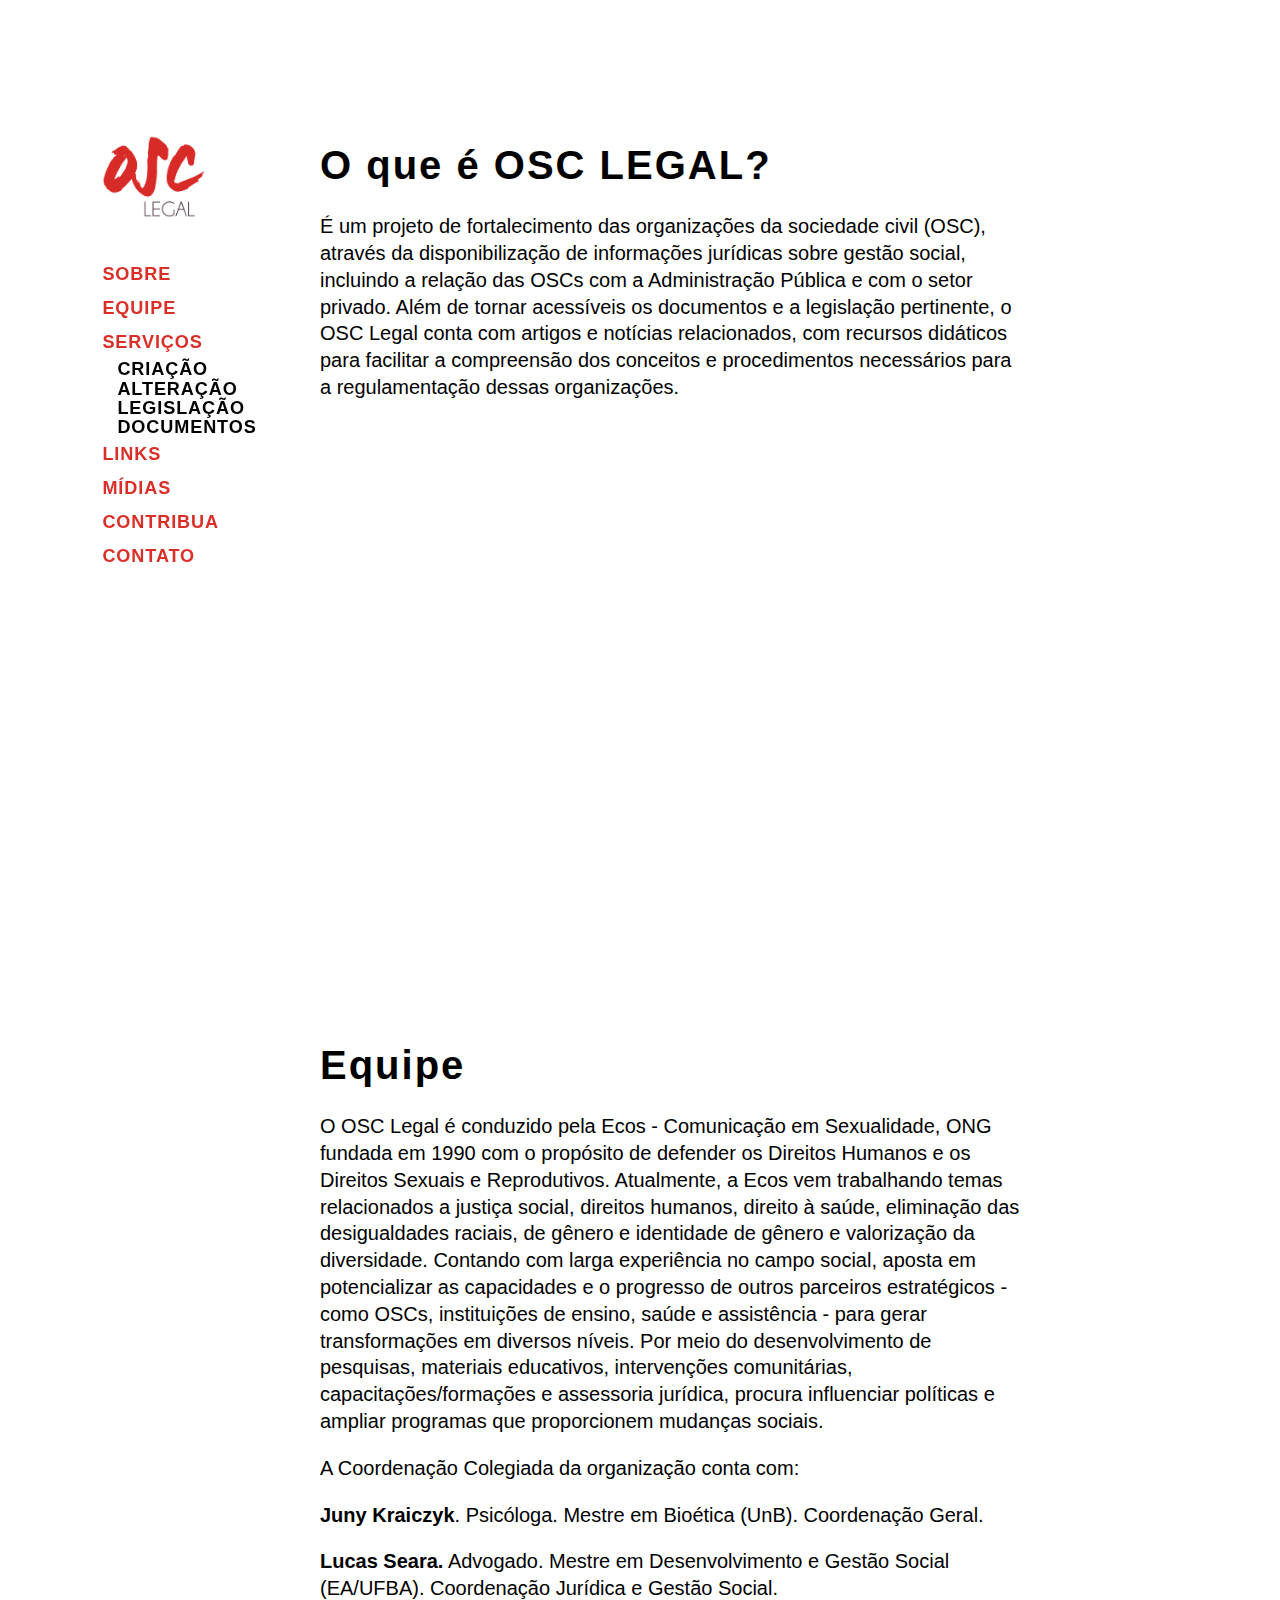
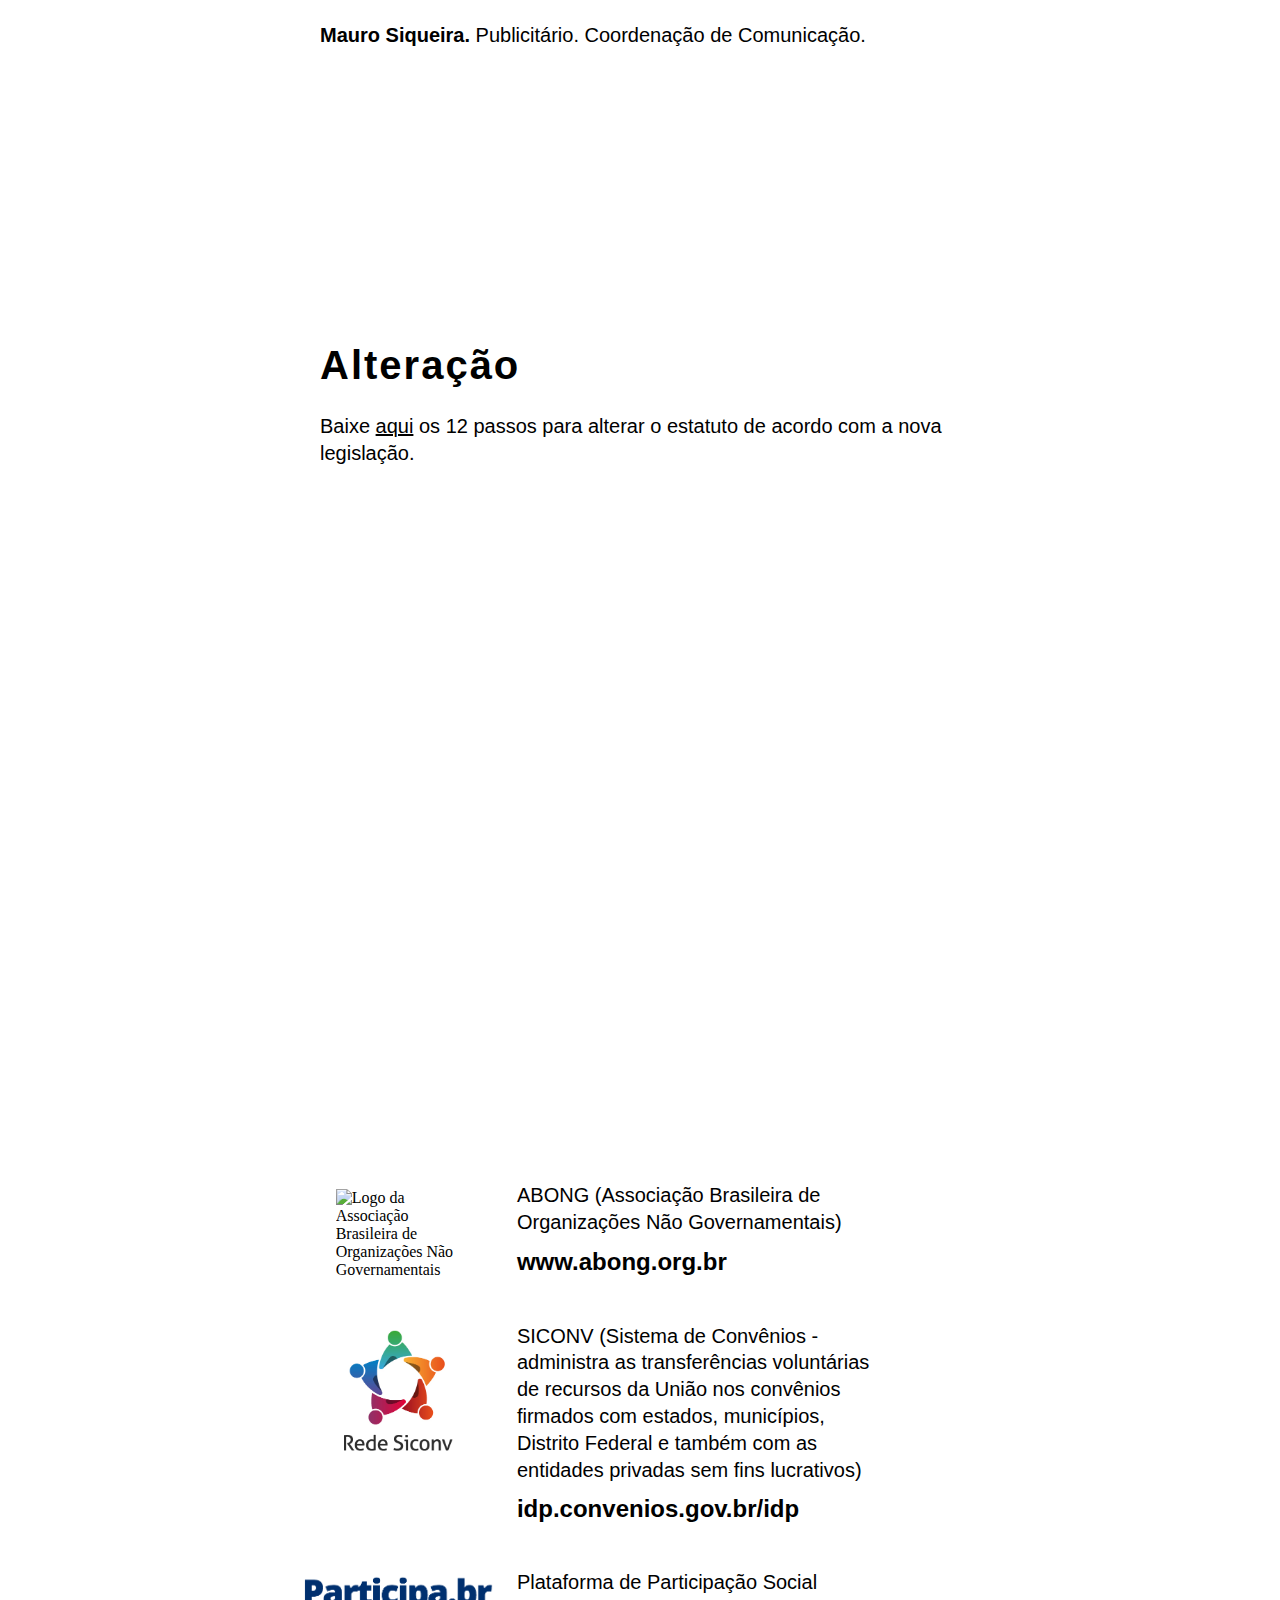
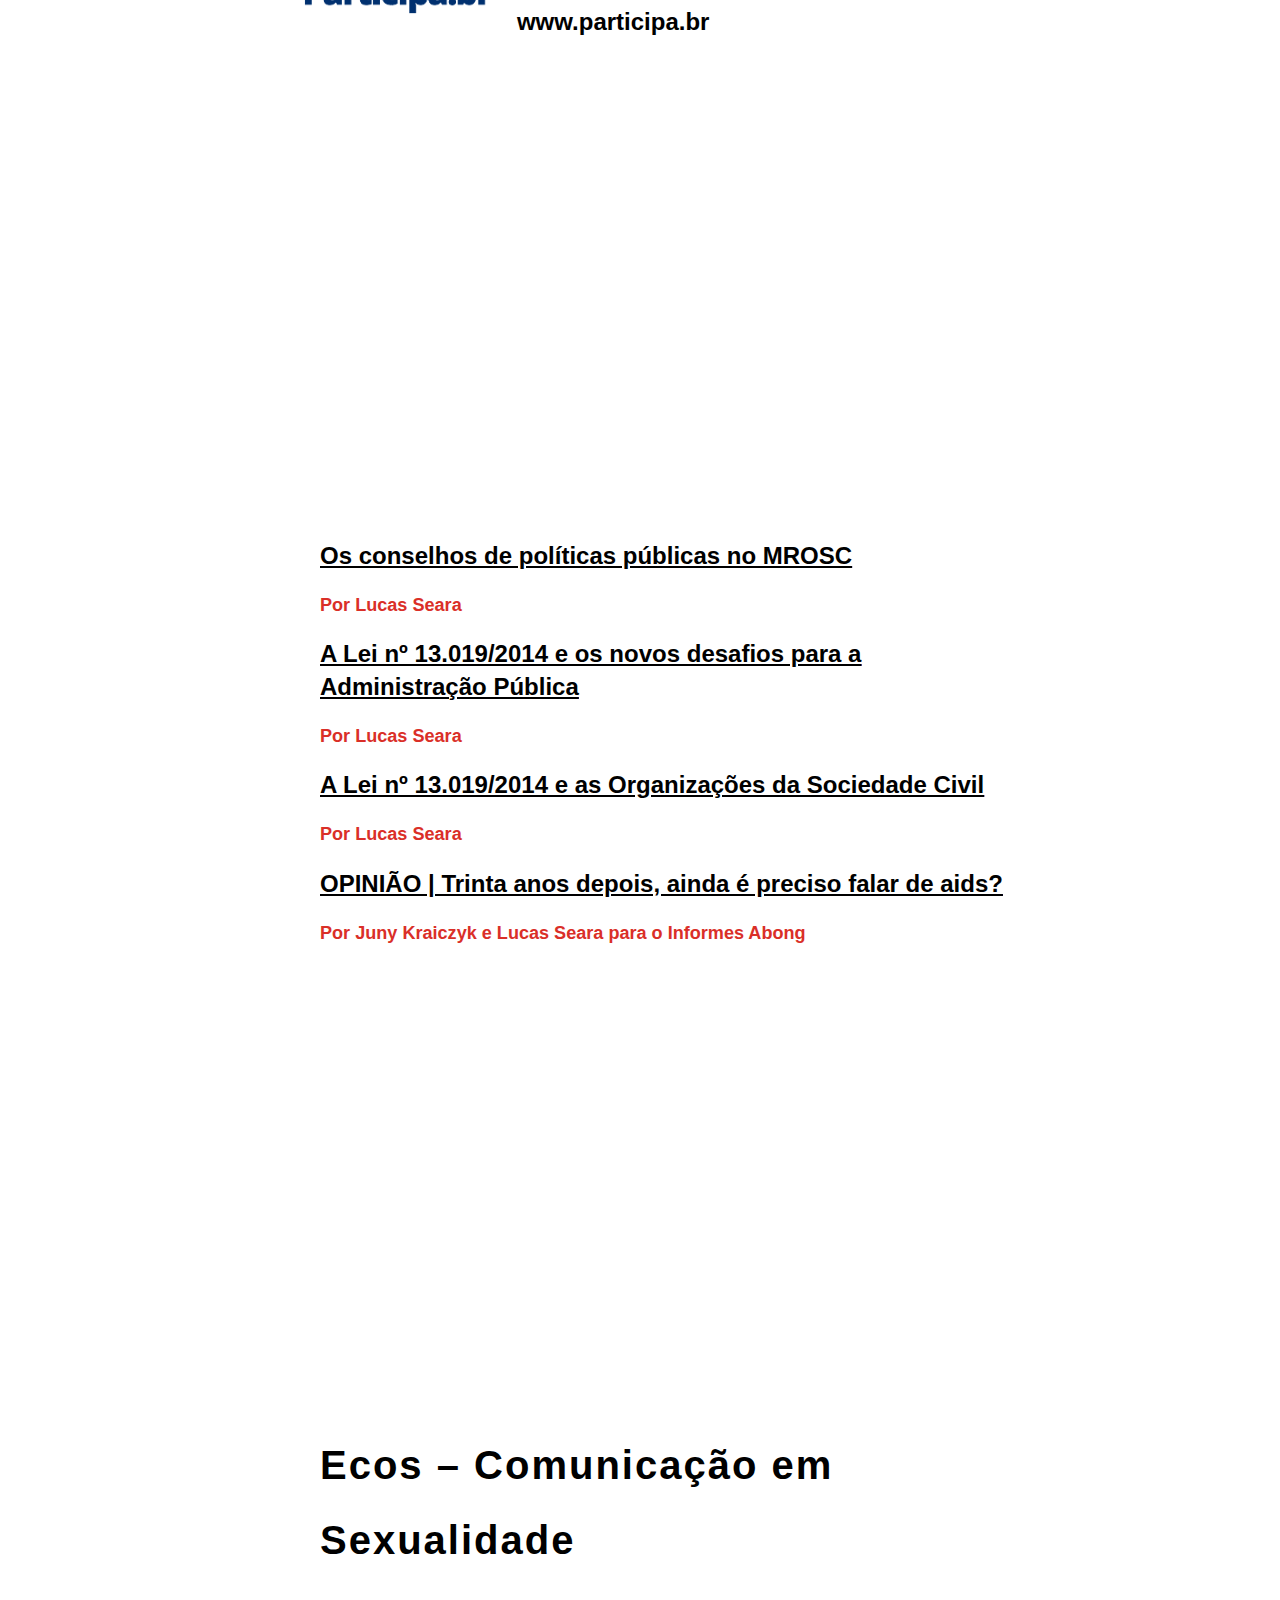
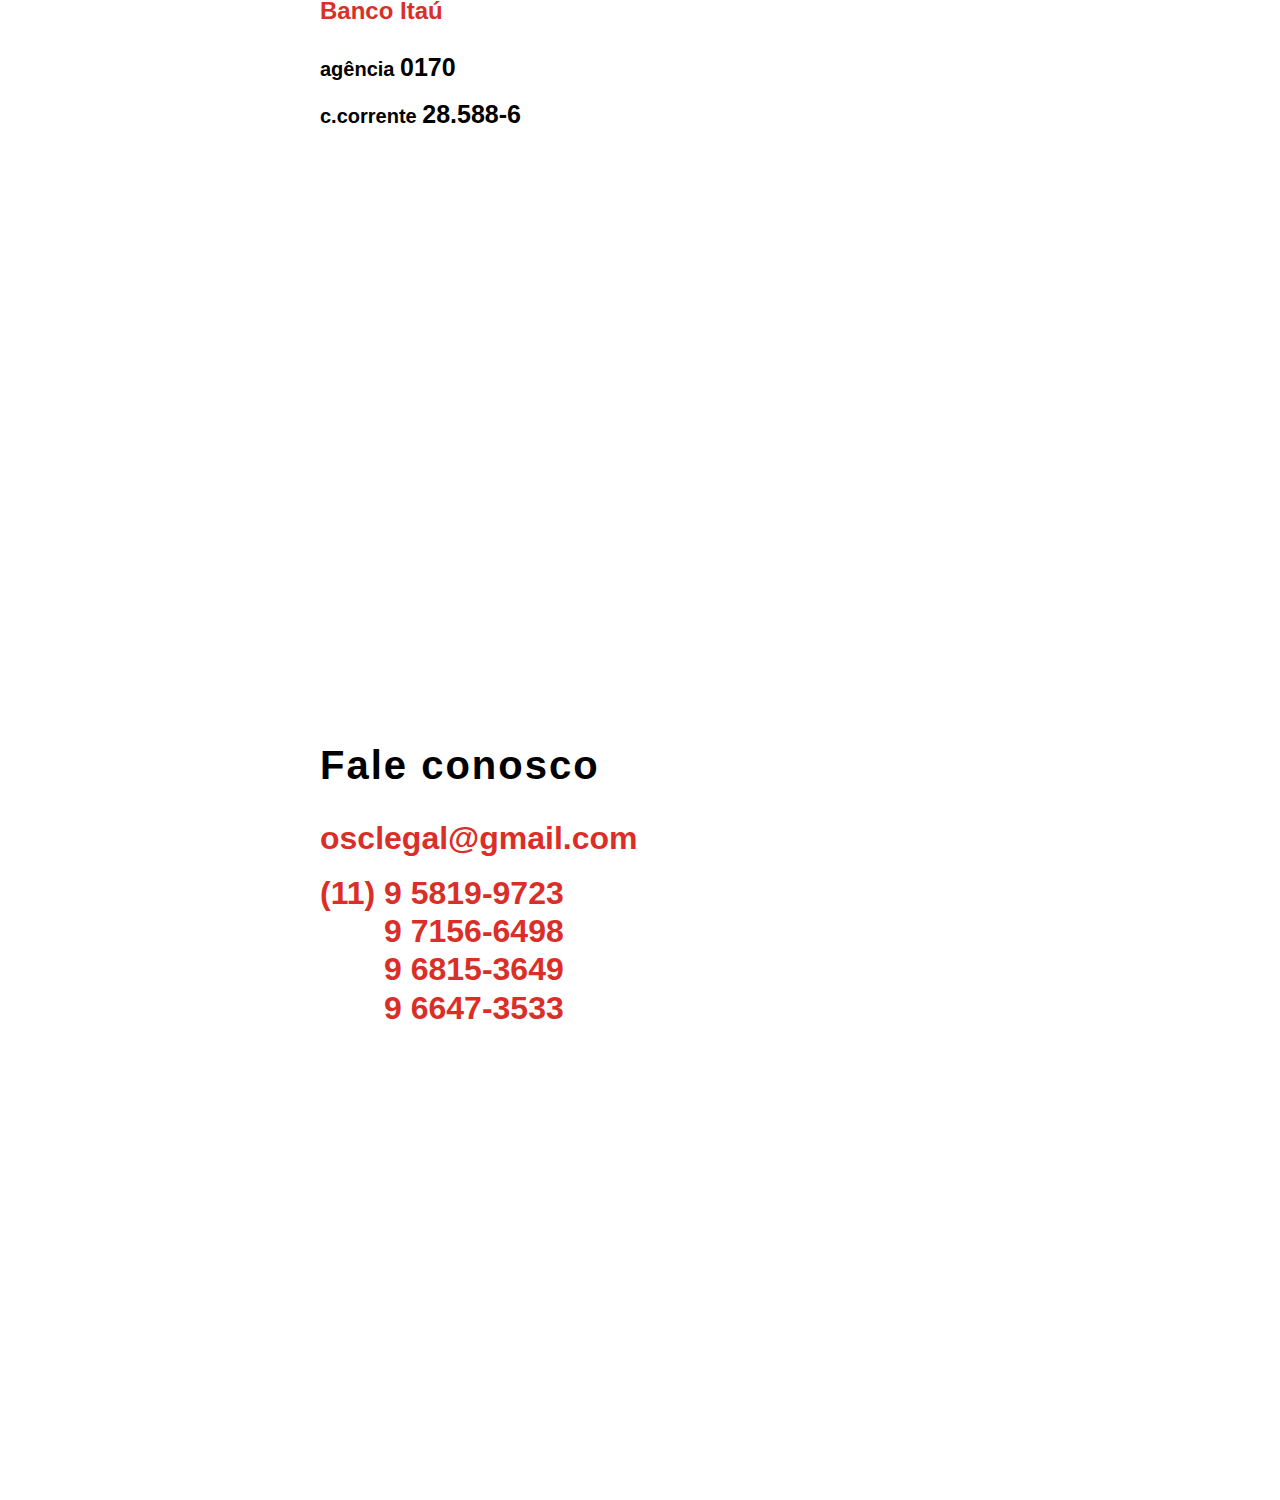
==== alteracao.html @ 035fd1c2 "Primeira Versão" ====
<!DOCTYPE html>
<html lang="pt-br">
<head>
	<meta charset="utf-8">
	<title>OSC Legal</title>
	<link rel="stylesheet" href="style.css">
	<script src="https://use.typekit.net/bci1rfs.js"></script>
	<script>try{Typekit.load({ async: true });}catch(e){}</script>
	<meta name="viewport" content="width=device-width, initial-scale=1.0">
</head>
<body>	
	<header>
		<a href="#inicio">
			<img class="logo" src="assets/LogoOSG-LEGAL-3.png" alt="logo">
		</a>
		<nav>
			<ul>
				<li><a href="#sobre">Sobre</a></li>
				<li><a href="#equipe">Equipe</a></li>
				<li><a href="#servicos">SERVIÇOS</a></li>
					<ul class="drop">
						<li><a href="index.html#servicos">CRIAÇÃO</a></li>
						<li><a href="alteracao.html#servicos">ALTERAÇÃO</a></li>
						<li><a href="legislacao.html#servicos">LEGISLAÇÃO</a></li>
						<li><a href="documentos.html#servicos">DOCUMENTOS</a></li>
					</ul>
				<li><a href="#links">LINKS</a></li>
				<li><a href="#midias">MÍDIAS</a></li>
				<li><a href="#contribua">CONTRIBUA</a></li>
				<li><a href="#contato">CONTATO</a></li>
			</ul>
		</nav>
	</header>
	<main id="inicio">
		<section>
				<img class="logo" src="assets/LogoOSG-LEGAL-3.png" alt="logo">
		</section>
		<section id="sobre">
				<h1>O que é OSC LEGAL?</h1>
				<p>
					É um projeto de fortalecimento das organizações da sociedade civil (OSC), através da disponibilização de informações jurídicas sobre gestão social, incluindo a relação das OSCs com a Administração Pública e com o setor privado. Além de tornar acessíveis os documentos e a legislação pertinente, o OSC Legal conta com artigos e notícias relacionados, com recursos didáticos para facilitar a compreensão dos conceitos e procedimentos necessários para a regulamentação dessas organizações.
				</p>
		</section>

		<section id="equipe">
			<h1>Equipe</h1>
			<p>
				O OSC Legal é conduzido pela  Ecos - Comunicação em Sexualidade, ONG fundada em 1990 com o propósito de defender os Direitos Humanos e os Direitos Sexuais e Reprodutivos. Atualmente, a Ecos vem trabalhando temas relacionados a justiça social, direitos humanos, direito à saúde, eliminação das desigualdades raciais, de gênero e identidade de gênero e valorização da diversidade. Contando com larga experiência no campo social, aposta em potencializar as capacidades e o progresso de outros parceiros estratégicos - como OSCs, instituições de ensino, saúde e assistência - para gerar transformações em diversos níveis. Por meio do desenvolvimento de pesquisas, materiais educativos, intervenções comunitárias, capacitações/formações e assessoria jurídica, procura influenciar políticas e ampliar programas que proporcionem mudanças sociais.
			</p>
			<p>A Coordenação Colegiada da organização conta com:</p>
			<p><strong>Juny Kraiczyk</strong>. Psicóloga. Mestre em Bioética (UnB). Coordenação Geral.</p>
			<p><strong>Lucas Seara.</strong> Advogado. Mestre em Desenvolvimento e Gestão Social (EA/UFBA). Coordenação Jurídica e Gestão Social.</p>
			<p><strong>Mauro Siqueira.</strong> Publicitário. Coordenação de Comunicação.</p>
		</section>

		<section id="servicos">
			<h1>Alteração</h1>
			<p>Baixe <a href="DocsParaSite/12passosestatuto.pdf">aqui</a> os 12 passos para alterar o estatuto de acordo com a nova legislação.</p>
			</div>
		</section>
		
		<section id="servicos-responsivo">
			<div>
				<h1>Como montar uma OSC</h1>
				<ol class="lista">
					<li>Sensibilizar as pessoas em torno de um tema comum.</li>
					<li>Promover reunião com o grupo fundador para preparação da assembleia de fundação.</li>
					<li>Realizar a Assembleia de Fundação.</li>
					<li>Assinar os documentos.</li>
					<li>Providenciar o CNPJ.</li>
				</ol>
				<p>Baixe <a href="DocsParaSite/Roteiro_ seis_passos.docx">aqui</a> o passo a passo detalhado.</p>
			</div>
			<div>
				<h1>Alteração</h1>
				<p>Baixe <a href="#">aqui</a> os 12 passos para alterar o estatuto de acordo com a nova legislação.</p>
			</div>
			<div class="servicos-itens">
				<h1>Legislação</h1>
				<p>
					Em 2016, entrou em vigor no Brasil o Marco Regulatório das Organizações da Sociedade Civil (MROSC), inaugurado pela Lei nº 13.019/2014. Essa lei institui normas gerais para as parcerias estabelecidas pela Administração Pública com as OSCs para a consecução de finalidades de interesse público, com ou sem o envolvimento de transferências de recursos financeiros.
				</p>
				<p>
					O novo marco legal traz mudanças significativas para a atuação das OSCs e a gestão social, além de diversas adequações na operacionalização das parcerias por parte da gestão pública. Cabe aos entes federativos (União, Estados e Municípios) a edição de normas específicas para regulamentação da lei geral.	
				</p>
				<p>
					Em âmbito federal, o Decreto nº 8.726, de 27/04/2016, regulamenta as parcerias celebradas entre a União e as OSCs. Por sua vez, outros entes federativos, em todas as esferas, vêm regulamentando a Lei nº 13.019/2014, dentre os quais se destacam os estados da Bahia, São Paulo e Minas Gerais, além das cidades de São Paulo, Curitiba e Campo Grande.
				</p>
				<p>Confira a legislação referente ao MROSC:</p>
				<p>
					Novo Marco Regulatório das parcerias entre a Administração Pública e as Organizações da Sociedade Civil (MROSC)
				</p>
				<a href="http://www.planalto.gov.br/ccivil_03/constituicao/constituicaocompilado.htm">
					<p>CONSTITUIÇÃO FEDERAL 1988</p>
				</p>
				<a href="http://www.planalto.gov.br/ccivil_03/leis/2002/L10406.htm">
					<p>CÓDIGO CIVIL – Lei nº 10.406 de 10 de janeiro de 2002</p>
				</a>	
				<p>MROSC<p class="tk-proxima-nova">
				<a href="https://docs.google.com/a/1sti.com.br/document/d/1Kc_jC4jUuGFKydq0XSLUxkwTCprqOpgdYyWqV-3od0w/edit?usp=sharing">
					<p>LEI No 13.019, DE 31 DE JULHO DE 2014</p>
				</a>
				<a href="https://docs.google.com/a/1sti.com.br/document/d/1N6OEOP2Y9QeZ_G_DTBP-5jgTwfSkxTNNu46LSThWcLQ/edit?usp=sharing">
					<p class="tk-proxima-nova">Legislação Informatizada ­ DECRETO No 8.726, DE 27 DE ABRIL DE 2016 ­ Publicação Original</p>
				</a>
				<a href="https://docs.google.com/a/1sti.com.br/document/d/1ZCQtCcGr3CFbrd4hUP1o3Cl8nq7j6BnL96rSDpgAn5U/edit?usp=sharing">
					<p class="tk-proxima-nova">REGULAMENTAÇÃO MROSC</p>
				</a>
			</div>
			<div class="servicos-itens">
				<h1>Modelos de documentos</h1>
				<p>
					Nesta seção, são apresentados alguns modelos de documentos necessários para a gestão de uma OSC, de acordo com o MROSC.
				</p>
				<p>
					*Os documentos são meramente exemplificativos, portanto, é recomendável verificar a Legislação, especialmente aquela vigente no local de atuação da OSC, além da rotina dos cartórios competentes. Por fim, é sempre importante consultar um advogado.
				</p>
				<p>Confira os modelos de documentos:</p>
				<ol>
					<li><a href="https://docs.google.com/a/1sti.com.br/document/d/1g1TM8QnKOEBwigPuJVEyfPXzBx2XszxBJpuKEXMmIBE/edit?usp=sharing">Modelo Estatuto Associação<a></li>
						<p>
							Documentação básica de uma associação, deve-se atentar para questões como a possibilidade de remuneração dos associados e dirigentes, tempo de mandato, organização interna etc.
						</p>
					<li><a href="https://docs.google.com/a/1sti.com.br/document/d/17lPQrQw_7PQ3XPcLqGNi_fqBh8cAu2YKbKMFTDWsSOM/edit?usp=sharing">Modelo Estatuto Fundação</a></li>
					<p>
						Documentação básica de uma fundação, deve-se atentar para todas as exigências legais, para as implicações relacionadas à dotação inicial de bens, além daquelas eventualmente sugeridas pelo Ministério Público.
					</p>
					<li><a href="https://docs.google.com/document/d/1FGhs3-kCreYib5yGneTmhMLFhfxRMAxE1v1ombM-AC0/edit?usp=sharing">Modelo Estatuto Associação</a></li>
						<p>
							Organização da Sociedade Civil de Interesse Público (OSCIP). documentação básica de associação, cumprindo as exigências da Lei nº 9.790/1999 para qualificação como OSCIP.
						</p>
					<li><a href="https://docs.google.com/document/d/1s-6YBkZVO7wpryAjnymtu57IAzBapv90jdlwbOz9BK4/edit">Modelo Ata Assembleia de Constituição Associação</a></li>
						<p>
							Modelo de ata de Assembleia específica para constituição de Associação, com a aprovação do estatuto e eleição dos cargos diretivos.
						</p>
					<li><a href="https://docs.google.com/document/d/1d_c4f_J7xRH1TpV1xr4e1og0g-HQMYc5D1OU9LwQnnw/edit">Modelo Ata Assembleia Geral Associação</a></li>
						<p>
							Modelo de ata de Assembleia Geral de Associação, que poderá ser adaptado e utilizado em diversos contextos, para qualquer pauta.
						</p>
					<li><a href="https://docs.google.com/a/1sti.com.br/document/d/1MeW7VQspXlK3JxUY2mHVWFf3F0F281U5zuGQDZyrcyE/edit?usp=sharing">Modelo Registro Público Constituição Fundação</a></li>
						<p>
							Modelo de Escritura Pública de Registro de constituição de Fundação. Atentar para as exigências e rotinas dos cartórios competentes.
						</p>
				</ol>
			</div>
		</section>

		<section id="links">
			<div>
				<div class="img-links">
					<img class="logo1" src="assets/Abong.jpg" alt="Logo da Associação Brasileira de Organizações Não Governamentais">
				</div>
				<div class="links-content">
					<p>ABONG (Associação Brasileira de Organizações Não Governamentais)</p>
					<a href="http://www.abong.org.br/">www.abong.org.br</a>
				</div>
			</div>
			<div>
				<div class="img-links">
					<img class="logo2" src="assets/Siconv.png" alt="Logo do Sistema de Convênios">
				</div>
				<div class="links-content">
					<p>SICONV (Sistema de Convênios -  administra as transferências voluntárias de recursos da União nos convênios firmados com estados, municípios, Distrito Federal e também com as entidades privadas sem fins lucrativos)</p>
					<a href="https://idp.convenios.gov.br/idp/">idp.convenios.gov.br/idp</a>
				<!--<p class="tk-proxima-nova">Portal de Convênios do Governo Federal</p>
				<a href="http://portal.convenios.gov.br/">portal.convenios.gov.br</a> -->
				</div>
			</div>
			<div>
				<div class="img-links">
					<img class="logo3" src="assets/Participa.png" alt="Logo da Plataforma de Participação Social">
				</div>
				<div class="links-content">			
					<p>Plataforma de Participação Social</p>
					<a href="http://www.participa.br/osc">www.participa.br</a>
				</div>
			</div>
		</section>

		<section id="midias">
			<a href="http://www.abong.org.br/noticias.php?id=10225">
				<p>Os conselhos de políticas públicas no MROSC</p>
			</a>
			<p>Por Lucas Seara</p>
			<a href="http://www.ilheus24h.com.br/v1/2015/11/11/a-lei-no-13-0192014-e-os-novos-desafios-para-a-administracao-publica/">
				<p class="tk-proxima-nova">A Lei nº 13.019/2014 e os novos desafios para a Administração Pública</p>
			</a>
			<p>Por Lucas Seara</p>
			<a href="http://www.ilheus24h.com.br/v1/2015/08/11/a-lei-no-13-0192014-e-as-organizacoes-da-sociedade-civil/">
				<p class="tk-proxima-nova">A Lei nº 13.019/2014 e as Organizações da Sociedade Civil</p>
			</a>
			<p>Por Lucas Seara</p>
			<a href="http://www.abong.org.br/informes.php?id=10124&it=10137">
				<p>OPINIÃO | Trinta anos depois, ainda é preciso falar de aids?</p>
			</a>
			<p class="tk-proxima-nova">Por Juny Kraiczyk e Lucas Seara para o Informes Abong</p>
		</section>

		<section id="contribua">
			<h1>Ecos – Comunicação em Sexualidade</h1>
			<h2>Banco Itaú</h2>
			<p>agência <span>0170</span></p>
			<p>c.corrente <span>28.588-6</span></p>
		</section>

		<section id="contato">
			<h1>Fale conosco</h1>
			<p><strong>osclegal@gmail.com</strong></p>
			<ul>
				<li>(11) 9 5819-9723</li>
				<li>9 7156-6498</li>
				<li>9 6815-3649</li>
				<li>9 6647-3533</li>
			</ul>
		</section>

	</main>
</body>
</html>
---- style.css ----
html, body {
  display: flex;
  justify-content: center;
  align-items: center;
  margin: 0;
  padding: 0;
}

*, *:before, *:after {
  box-sizing: border-box;
  position: relative;
}

body{
	background: url(assets/OSC_Legal-Desktop-Grafismo.svg);
	background-repeat: no-repeat;
	background-position: right top;
}

header {
	display: flex;
	flex-direction: column;
	max-width: 8%;
	position: fixed;
	left: 8%;
	top: 15%;
	z-index: 2;
}

.logo {
	width: 100%;
	min-width: 100px;
	margin-bottom: 20px;
}

nav ul {
	padding: 0;
}

nav ul li{
	list-style-type: none;
}

nav ul li a {
	font-family: "proxima-nova", sans-serif;
	font-style: normal;
	font-weight: 600; /*medium*/
	font-size: 1.13em;
	color: rgb(218, 47, 40);
	text-align: left;
	line-height: 1.88em;
	letter-spacing: 0.05em;
	text-decoration: none;
	text-transform: uppercase;
}

nav ul li a:hover /*> .drop*/ {
	/*display:block;*/
	color: #000;
	font-weight: 900; /*black*/
}

nav .drop {
	/*display:none;*/
	margin-left: 15px;
}

nav .drop li a {
	font-family: "proxima-nova-extra-condensed", sans-serif;
	font-style: normal;
	font-weight: 600; /*medium*/
	font-size: 1.13em;
	color: #000;
	text-align: left;
	line-height: 1.07em;
	letter-spacing: 0.05em;
	text-transform: uppercase;
}

nav .drop li a:hover {
	font-weight: 900; /*black*/	
}


main {
	display: flex;
	justify-content: flex-start;
	align-items: center;
	flex-direction: column;
	width: 100%;
	height: 100%;
	z-index: 1;
}
main section:first-child {
	display: none;
}
section {
	display: flex;
	flex-wrap: nowrap;
	flex-direction: column;
	align-items: flex-start;
	min-height: 100vh;
	padding-top: 10%;
	padding-left: 5%;
	margin: 0 auto;
	width: 60%;
}

section h1 {
	margin: 0;
}

section p {
	font-family: "proxima-nova", sans-serif;
	font-style: normal;
	font-weight: 500; /*medium*/
	font-size: 1.25em;
	color: #000;
	text-align: left;
	line-height: 1.34em;
	letter-spacing: 0em;
	margin: .5em 0;
}

h1 {
	font-family: "proxima-nova", sans-serif;
	font-style: normal;
	font-weight: 900; /*black*/
	font-size: 2.5em;
	text-align: left;
	line-height: 1.88em;
	letter-spacing: 0.05em;
}

#servicos .lista {
	padding: 0;
	margin: 0;
	counter-reset: awesome-counter;
}

#servicos .lista li {
	font-family: "proxima-nova", sans-serif;
	font-style: normal;
	font-weight: 600; /*medium*/
	margin-bottom: .5em;
	overflow: hidden;

}

#servicos .lista li:before {
	content: counter(awesome-counter);
	counter-increment: awesome-counter;
	font-family: "proxima-nova", sans-serif;
	font-style: normal;
	font-weight: 900;
	font-size: 2.5em;
	margin-right: .5em;
	display: inline-block;
	color: rgb(218, 47, 40);
}

#servicos .parg-blk{
	/*font-family: "proxima-nova", sans-serif;
	font-style: normal;*/
	font-weight: 900; /*black*/
}

#servicos a{
	color:#000;
}

#servicos a p{
	margin-top: -2px;		
}

#servicos ol {
	padding-left: 0;
}

#servicos ol li {
	font-family: "proxima-nova", sans-serif;
	font-style: normal;
	font-weight: 900;
	color: rgb(218, 47, 40);
	font-size: 1.2em;
	list-style-type: none;
}


#servicos ol li a {
	color: rgb(218, 47, 40);
	font-weight: 800;
}

#servicos-responsivo {
	display: none;
}

#servicos-responsivo .lista {
	padding: 0;
	margin: 0;
	counter-reset: awesome-counter;
}

#servicos-responsivo .lista li {
	font-family: "proxima-nova", sans-serif;
	font-style: normal;
	font-weight: 600; /*medium*/
	margin-bottom: .5em;
	overflow: hidden;

}

#servicos-responsivo .lista li:before {
	content: counter(awesome-counter);
	counter-increment: awesome-counter;
	font-family: "proxima-nova", sans-serif;
	font-style: normal;
	font-weight: 900;
	font-size: 2.5em;
	margin-right: .5em;
	display: inline-block;
	color: rgb(218, 47, 40);
}

#servicos-responsivo .parg-blk{
	/*font-family: "proxima-nova", sans-serif;
	font-style: normal;*/
	font-weight: 900; /*black*/
}

#servicos-responsivo a{
	color:#000;
}

#servicos-responsivo a p{
	margin-top: -2px;		
}

#servicos-responsivo ol {
	padding-left: 0;
}

#servicos-responsivo ol li {
	font-family: "proxima-nova", sans-serif;
	font-style: normal;
	font-weight: 900;
	color: rgb(218, 47, 40);
	font-size: 1.2em;
	list-style-type: none;
}


#servicos-responsivo ol li a {
	color: rgb(218, 47, 40);
	font-weight: 800;
}

#contato ul {
	padding: 0;
	margin: 0;
}
#links {
	padding-top: 5%;
}
#links div {
	display: flex;
	justify-content: space-between;
	align-items: flex-start;
	margin: 2% 0;
	min-height: 40%;
	max-width: 80%;
}

#links a{
	font-family: "proxima-nova", sans-serif;
	font-style: normal;
	font-weight: 900;
	font-size: 1.5em;
	color: #000;
	text-decoration: none;
	text-align: left;
	line-height: 1.34em;
	letter-spacing: 0em;
}

#links .img-links {
	width: 30%;
	display: flex;
	justify-content: center;
	align-items: center;
}
.img-links .logo1 {
	margin: 0;
	max-width: 80%;
}
.img-links .logo2 {
	margin: 0;
	max-width: 70%;
}
.img-links .logo3 {
	margin: 0;
	width: 120%;
}
#links .links-content {
	display: flex;
	flex-direction: column;
	/*justify-content: flex-start;*/
	/*align-items: flex-start;*/
	margin-left: 40px;
	width: 70%;
}

#links .links-content p {
	margin-top: -2%;

}

#contato ul li {
	list-style: none;
	padding: 0;
	margin: 0;
	text-align: right;
}
#midias a p {
	font-family: "proxima-nova", sans-serif;
	font-style: normal;
	font-weight: 900;
	font-size: 1.5em;
	color: #000;
	text-decoration: underline;
	text-align: left;
	line-height: 1.34em;
	letter-spacing: 0em;
}

#midias p {
	font-family: "proxima-nova", sans-serif;
	font-style: normal;
	font-weight: 600;
	font-size: 1.13em;
	color: rgb(218, 47, 40);
	font-style: normal;
	text-align: left;
	line-height: 1.34em;
	letter-spacing: 0em;
}
#contribua h2{
	font-family: "proxima-nova", "proxima-nova-extra-condensed", sans-serif;
	font-style: normal;
	font-weight: 900;
	font-size: 1.25em, 1.5em;
	color: rgb(218, 47, 40);
	text-align: left;
	line-height: 1.07em;
	letter-spacing: 0em;
}
#contribua p {
	font-family: "proxima-nova", sans-serif;
	font-style: normal;
	font-weight: 600;
	font-size: 1.25em;
	color: rgb(0, 0, 0);
	text-align: left;
	line-height: 1.07em;
	letter-spacing: 0em;
}
#contribua p span {
	font-family: "proxima-nova-extra-condensed", sans-serif;
	font-style: normal;
	font-weight: 900;
	font-size:1.25em;
	color: rgb(0, 0, 0)
	font-style: normal;
	text-align: left;
	line-height: 1.07em;
	letter-spacing: 0em;
}
#contato p,
#contato ul li {
	font-family: "proxima-nova", sans-serif;
	font-style: normal;
	font-weight: 600;
	font-size: 2em;
	color: rgb(218, 47, 40);
	font-style: normal;
	line-height: 1.2em;
	letter-spacing: 0em;
}
@media (max-width: 1000px){
	body {
		background-size: cover;
	}
	section {
		padding-top: 10%;
		width: 50%;
	}
	section:nth-child(2) {
		margin-top:20%;
	}
	#links div {
		/*display: flex;
		justify-content: space-between;
		align-items: flex-start;
		margin: 2% 0;
		min-height: 40%;*/
		flex-direction: column;
		align-items: stretch;
	}
	#links .img-links {
		width: 50%;
		align-self: center;
	}
}

@media (max-width: 900px) {
	body {
		background: none;
		background: url(assets/OSC_Legal-Mobile-Grafismos-Topo.svg) no-repeat right top,
		 url(assets/OSC_Legal-Mobile-Grafismos-Footer.svg) no-repeat right bottom;
	}
	header {
		display: none;
	}
	main section:first-child{
		display: block;
		padding: 0;
		/*margin: 0;*/
		margin-top: 20%;
		margin-left: 20%;
	}
	main .logo {
		width: 30%;
	}
	main section {
		width: 83%;
		min-height: auto;
	/*	margin: 0;
		padding: 0;*/
		margin-top: 15%;
	}
	main section:nth-child(2){
		margin-top: 5%;
	}

	/*main section h1 {
		margin-top: 70%;
	}*/
	#servico {
		display: none;
	}
	#servicos-responsivo {
		display: block;		
	}
	#servicos-responsivo div{
		margin-top: 15%;
	}
	#servicos-responsivo div:frist-child{
		margin-top: 0%;
	}
	#links div {
		display: flex;
		flex-direction: column;
		margin-bottom: 5%;
	} 
	#links .img-links {
		align-self: flex-start;
		margin-left: 30%;
		margin-bottom: 10%;
	}
	#links .img-links .logo3 {
		margin-left: 50%;
	}
	#links .links-content{
		margin: 0;
	}
	#contato {
		margin-bottom: 50%;
	}
}
@media (max-width: 750px){
	#links .img-links .logo3 {
		margin-left: 20%;
	}
}	
@media (max-width: 600px) {
	body {
		background: none;
		background: url(assets/OSC_Legal-Mobile-Grafismos-Footer.svg);
		background-repeat: no-repeat;
		background-position: right bottom;
	}
	main {
		background: url(assets/OSC_Legal-Mobile-Grafismos-Topo.svg);
		background-repeat: no-repeat;
		background-position: right top;
	}
}
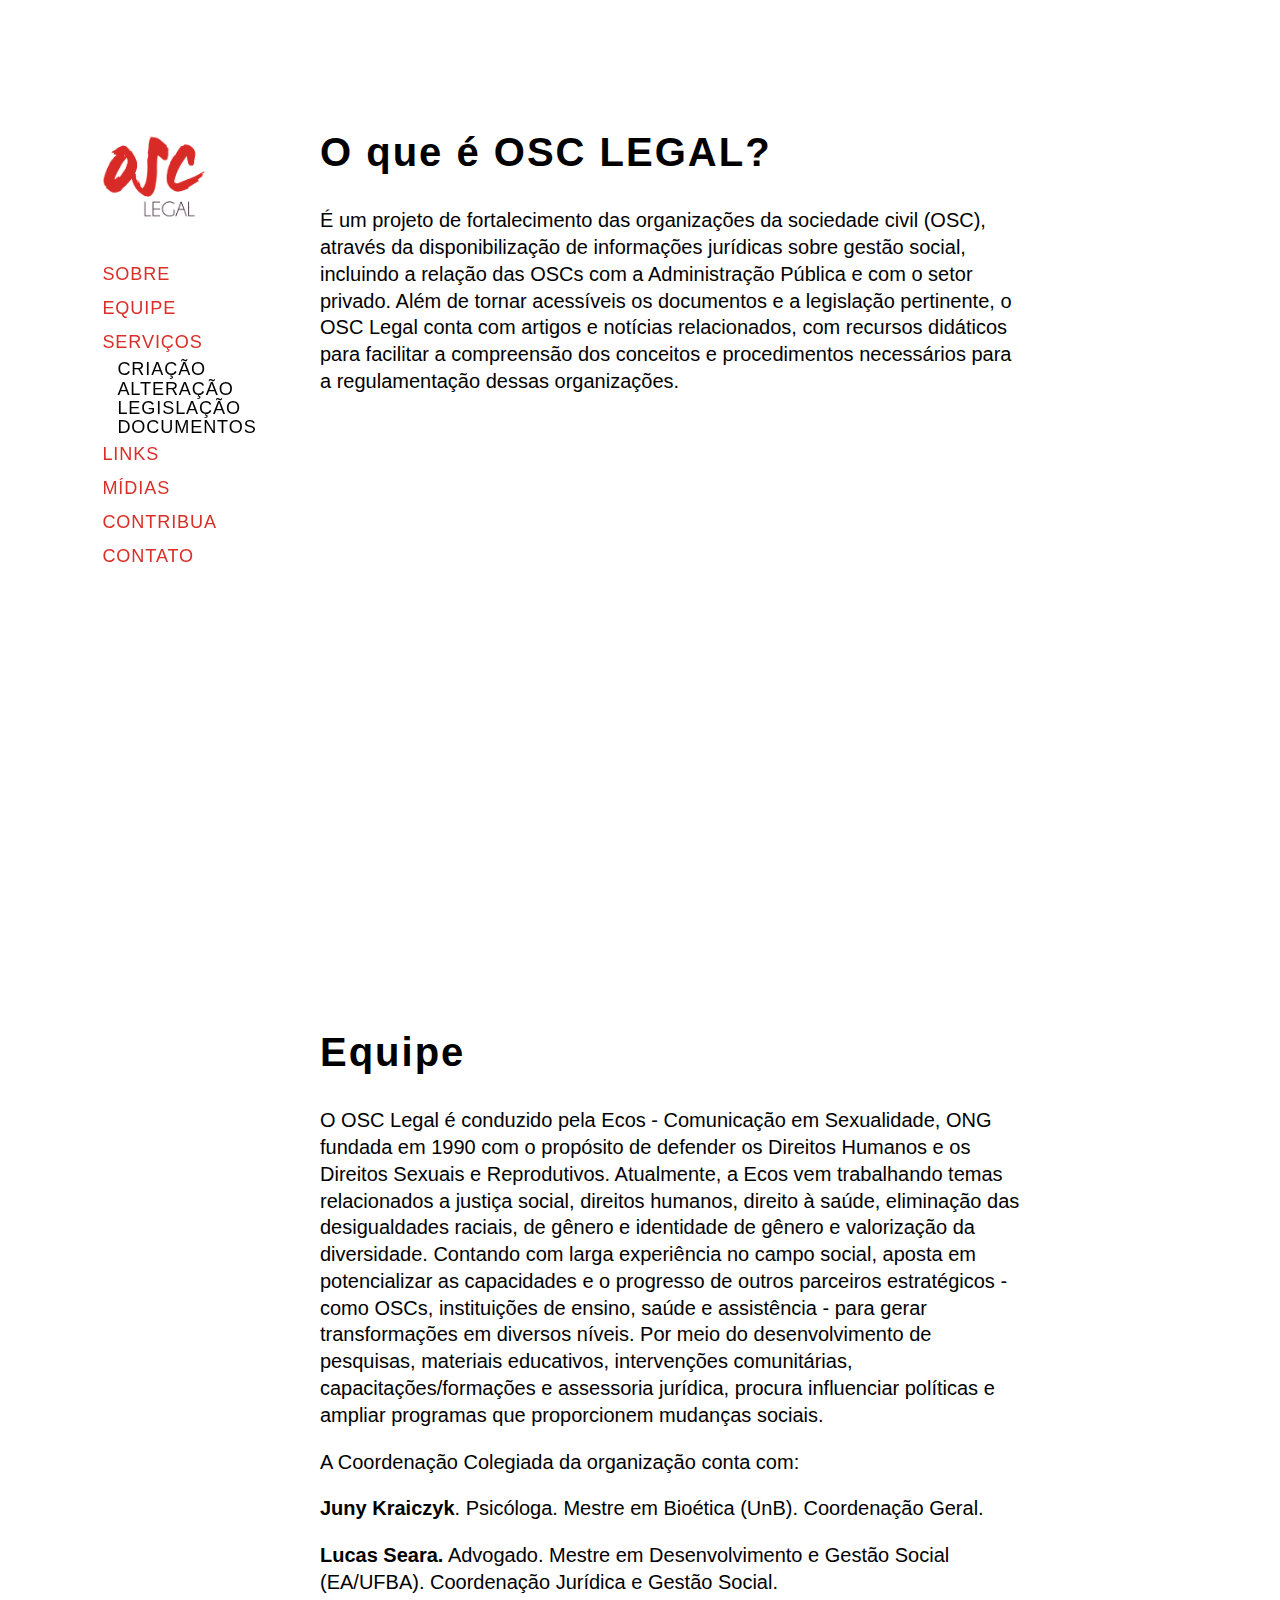
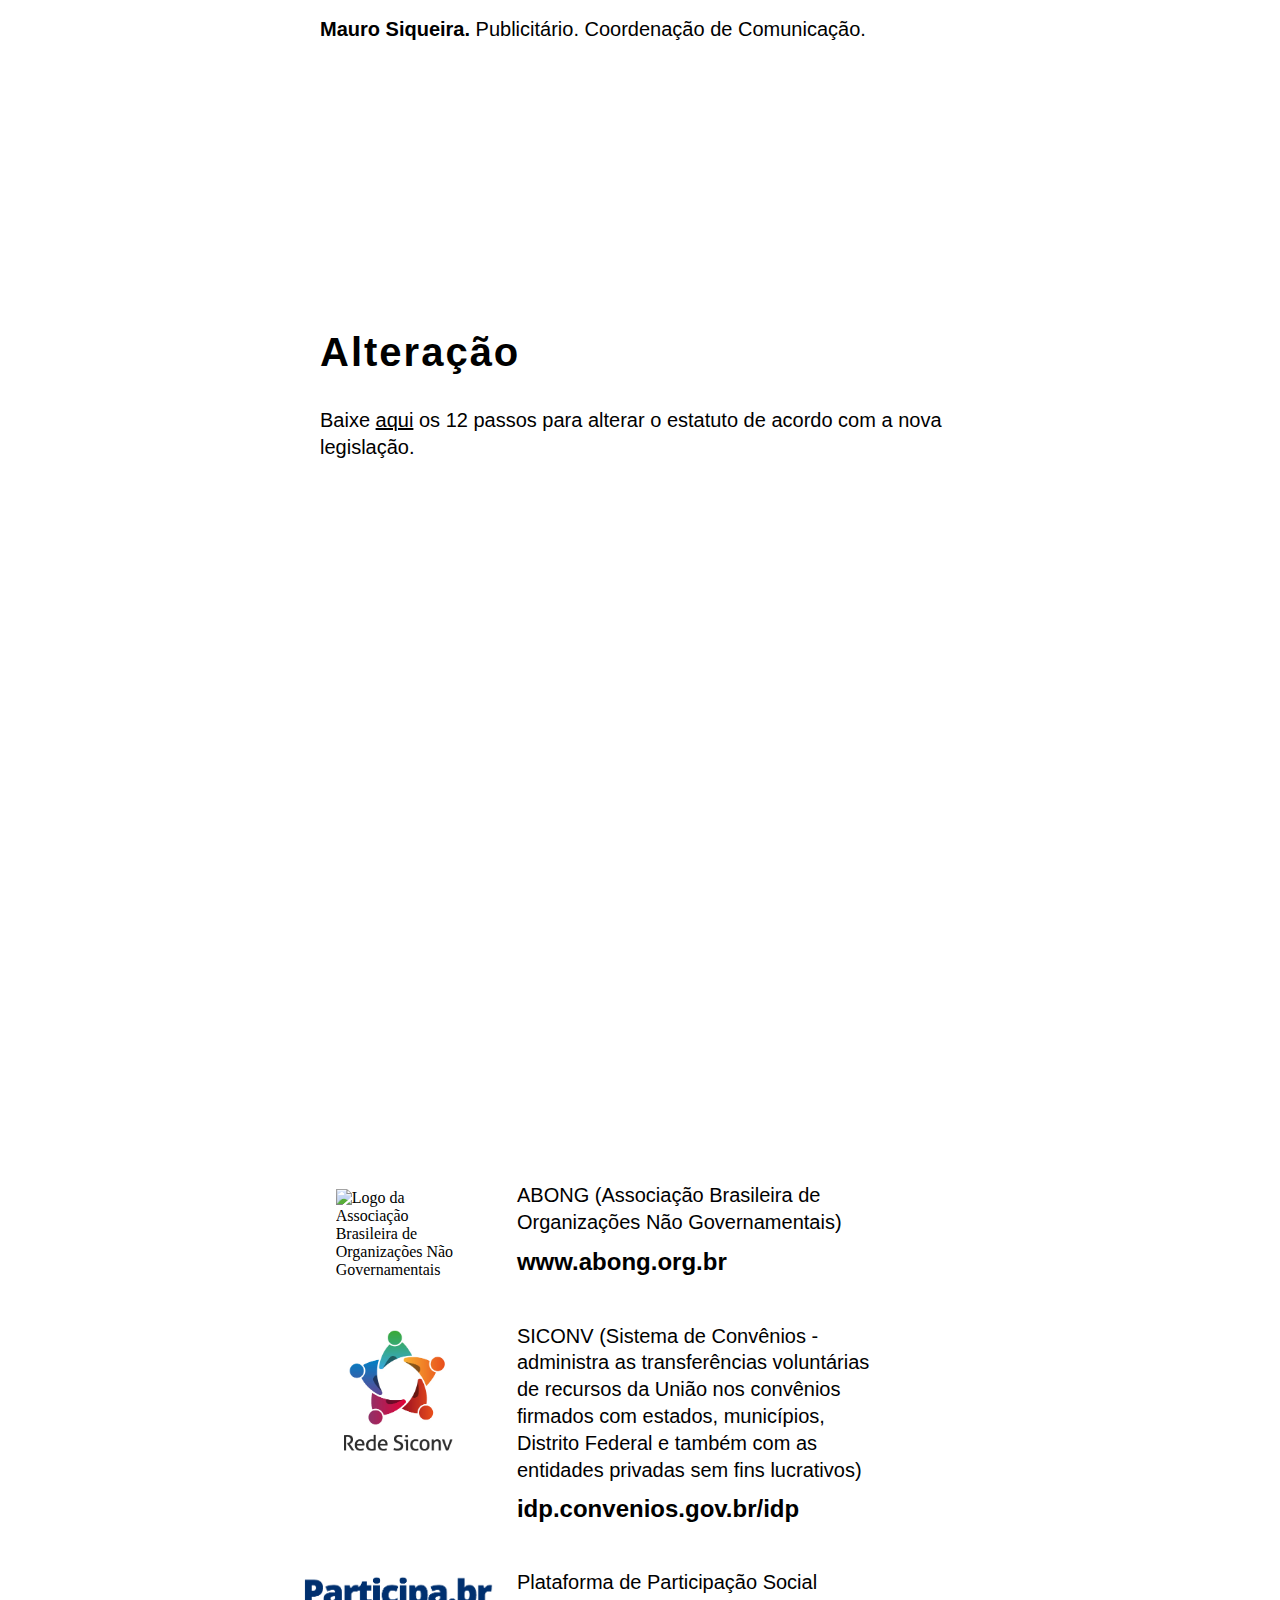
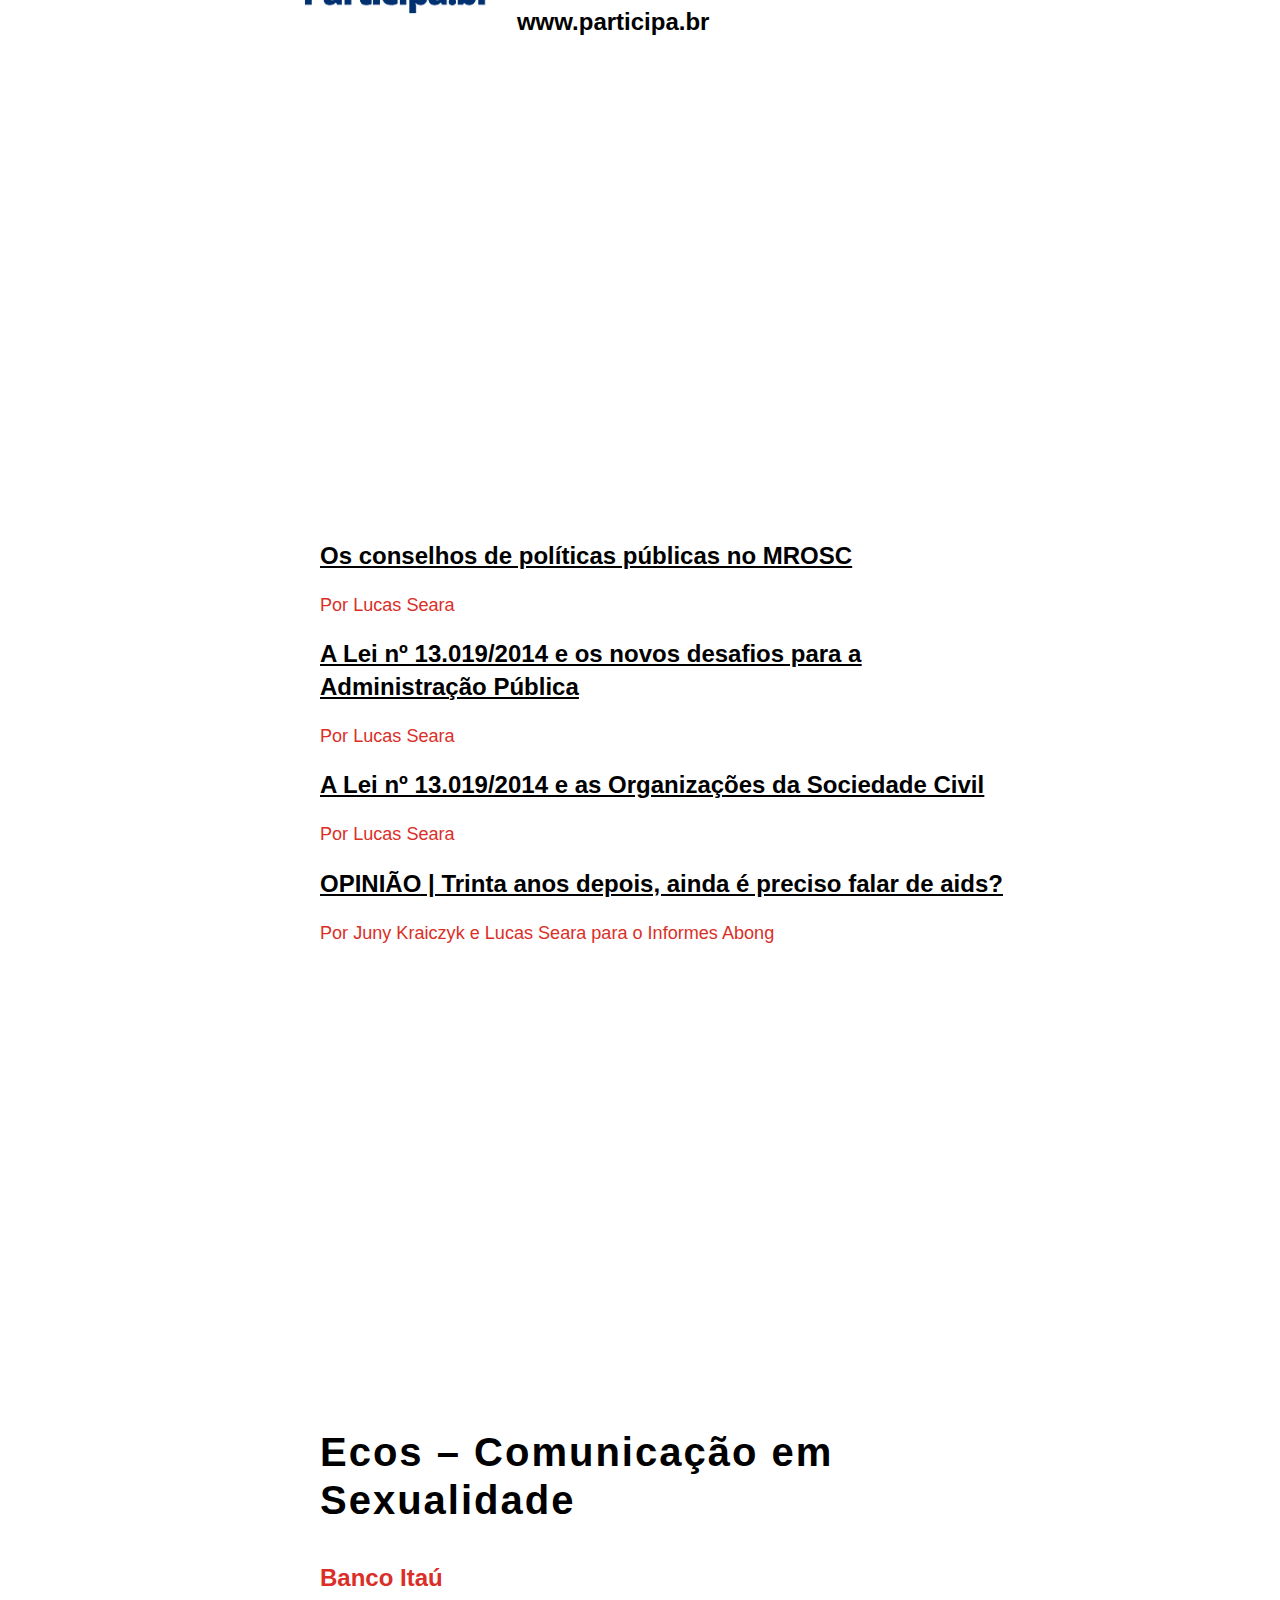
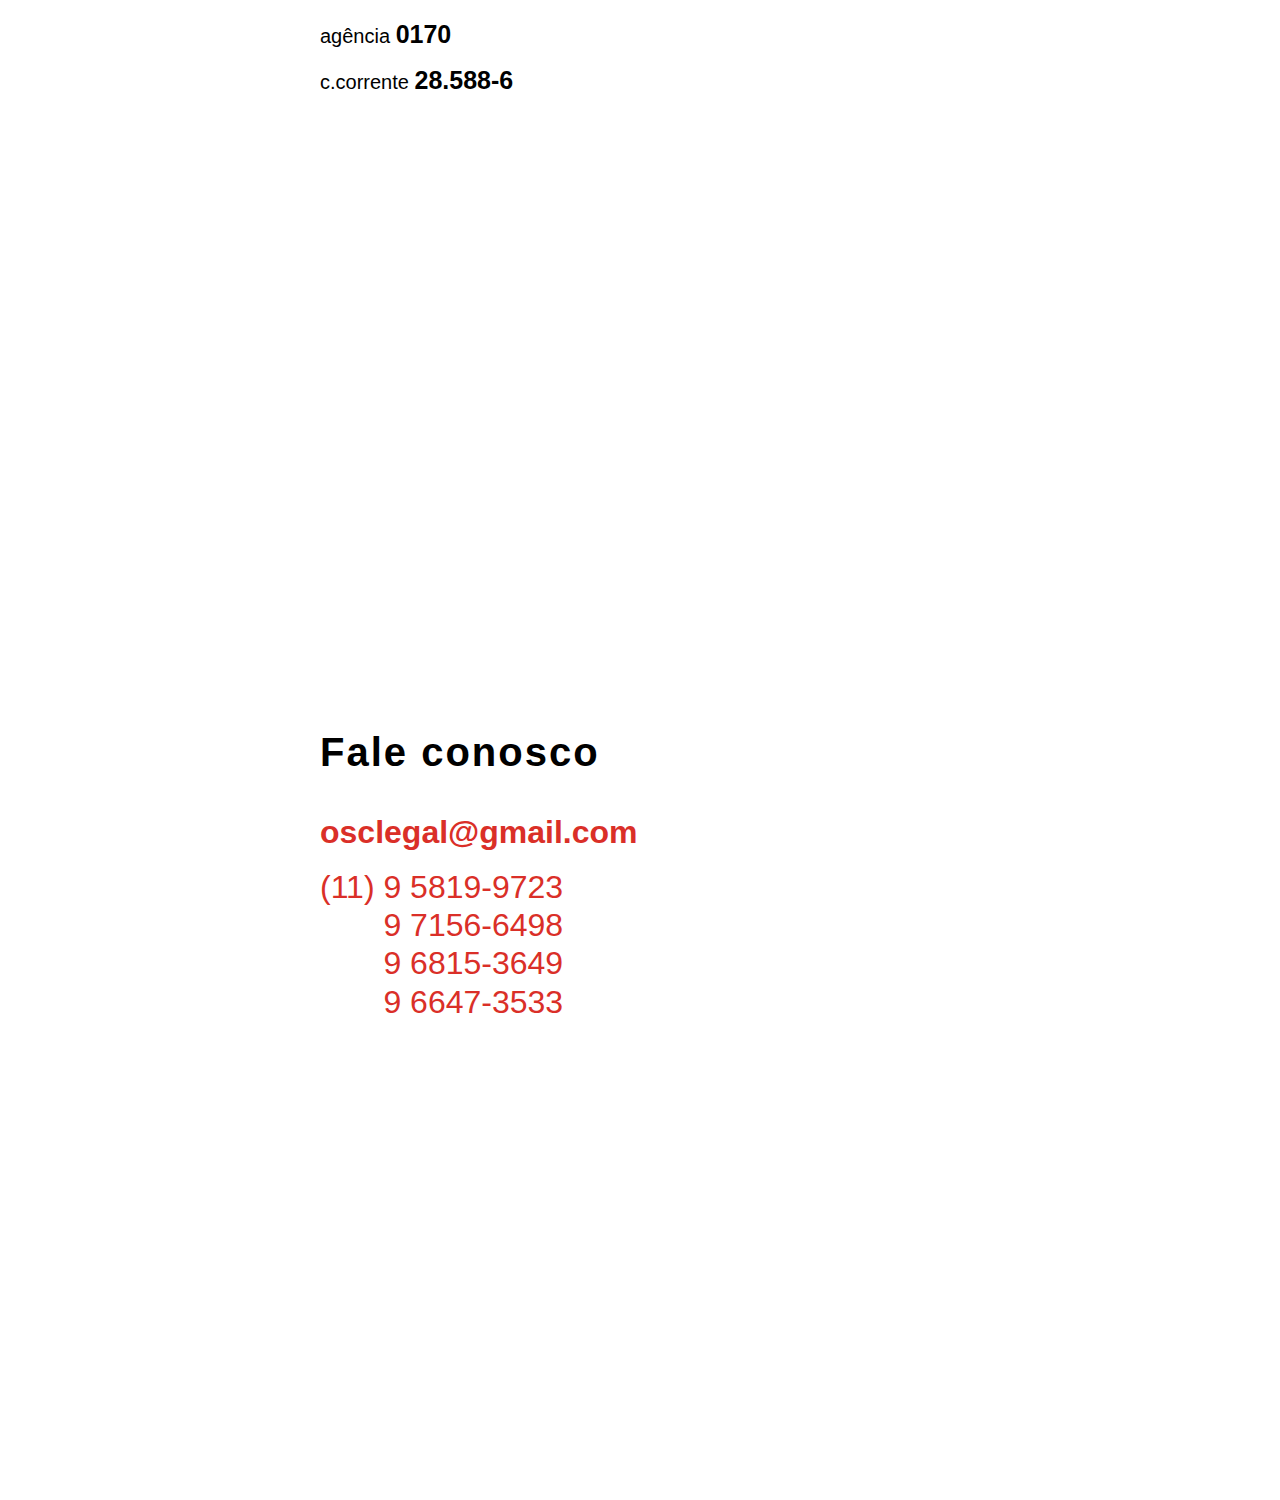
==== commit 6469eb3b: "Update version 1.1.2" ====
--- a/alteracao.html
+++ b/alteracao.html
@@ -59,6 +59,7 @@
 			</div>
 		</section>
 		
+			</section>
 		<section id="servicos-responsivo">
 			<div>
 				<h1>Como montar uma OSC</h1>
@@ -68,6 +69,7 @@
 					<li>Realizar a Assembleia de Fundação.</li>
 					<li>Assinar os documentos.</li>
 					<li>Providenciar o CNPJ.</li>
+					<li>Providenciar alvará de funcionamento e matrícula para ﬁns de FGTS.</li>
 				</ol>
 				<p>Baixe <a href="DocsParaSite/Roteiro_ seis_passos.docx">aqui</a> o passo a passo detalhado.</p>
 			</div>
@@ -117,31 +119,31 @@
 				</p>
 				<p>Confira os modelos de documentos:</p>
 				<ol>
-					<li><a href="https://docs.google.com/a/1sti.com.br/document/d/1g1TM8QnKOEBwigPuJVEyfPXzBx2XszxBJpuKEXMmIBE/edit?usp=sharing">Modelo Estatuto Associação<a></li>
-						<p>
-							Documentação básica de uma associação, deve-se atentar para questões como a possibilidade de remuneração dos associados e dirigentes, tempo de mandato, organização interna etc.
-						</p>
-					<li><a href="https://docs.google.com/a/1sti.com.br/document/d/17lPQrQw_7PQ3XPcLqGNi_fqBh8cAu2YKbKMFTDWsSOM/edit?usp=sharing">Modelo Estatuto Fundação</a></li>
-					<p>
-						Documentação básica de uma fundação, deve-se atentar para todas as exigências legais, para as implicações relacionadas à dotação inicial de bens, além daquelas eventualmente sugeridas pelo Ministério Público.
-					</p>
-					<li><a href="https://docs.google.com/document/d/1FGhs3-kCreYib5yGneTmhMLFhfxRMAxE1v1ombM-AC0/edit?usp=sharing">Modelo Estatuto Associação</a></li>
-						<p>
-							Organização da Sociedade Civil de Interesse Público (OSCIP). documentação básica de associação, cumprindo as exigências da Lei nº 9.790/1999 para qualificação como OSCIP.
-						</p>
-					<li><a href="https://docs.google.com/document/d/1s-6YBkZVO7wpryAjnymtu57IAzBapv90jdlwbOz9BK4/edit">Modelo Ata Assembleia de Constituição Associação</a></li>
-						<p>
-							Modelo de ata de Assembleia específica para constituição de Associação, com a aprovação do estatuto e eleição dos cargos diretivos.
-						</p>
-					<li><a href="https://docs.google.com/document/d/1d_c4f_J7xRH1TpV1xr4e1og0g-HQMYc5D1OU9LwQnnw/edit">Modelo Ata Assembleia Geral Associação</a></li>
-						<p>
-							Modelo de ata de Assembleia Geral de Associação, que poderá ser adaptado e utilizado em diversos contextos, para qualquer pauta.
-						</p>
-					<li><a href="https://docs.google.com/a/1sti.com.br/document/d/1MeW7VQspXlK3JxUY2mHVWFf3F0F281U5zuGQDZyrcyE/edit?usp=sharing">Modelo Registro Público Constituição Fundação</a></li>
-						<p>
-							Modelo de Escritura Pública de Registro de constituição de Fundação. Atentar para as exigências e rotinas dos cartórios competentes.
-						</p>
-				</ol>
+				<li><a href="DocsParaSite/ModelosDocumentos/ModeloEstatutoAssociação.docx">1 Modelo Estatuto Associação<a></li>
+					<p>
+						Documentação básica de uma associação, deve-se atentar para questões como a possibilidade de remuneração dos associados e dirigentes, tempo de mandato, organização interna etc.
+					</p>
+				<li><a href="DocsParaSite/ModelosDocumentos/ModeloEstatutoFundação.docx">2 Modelo Estatuto Fundação</a></li>
+				<p>
+					Documentação básica de uma fundação, deve-se atentar para todas as exigências legais, para as implicações relacionadas à dotação inicial de bens, além daquelas eventualmente sugeridas pelo Ministério Público.
+				</p>
+				<li><a href="DocsParaSite/ModelosDocumentos/ModeloEstatutoOSCIP.docx">3 Modelo Estatuto Associação</a></li>
+					<p>
+						Organização da Sociedade Civil de Interesse Público (OSCIP). documentação básica de associação, cumprindo as exigências da Lei nº 9.790/1999 para qualificação como OSCIP.
+					</p>
+				<li><a href="DocsParaSite/ModelosDocumentos/ModeloAtaConstituicaoAssociacao.docx">4 Modelo Ata Assembleia de Constituição Associação</a></li>
+					<p>
+						Modelo de ata de Assembleia específica para constituição de Associação, com a aprovação do estatuto e eleição dos cargos diretivos.
+					</p>
+				<li><a href="DocsParaSite/ModelosDocumentos/ModeloAtaAssembleiaAssociacaoGeral.docx">5 Modelo Ata Assembleia Geral Associação</a></li>
+					<p>
+						Modelo de ata de Assembleia Geral de Associação, que poderá ser adaptado e utilizado em diversos contextos, para qualquer pauta.
+					</p>
+				<li><a href="DocsParaSite/ModelosDocumentos/ModeloEscrituraPublicaRegistroFundaçao.docx">6 Modelo Registro Público Constituição Fundação</a></li>
+					<p>
+						Modelo de Escritura Pública de Registro de constituição de Fundação. Atentar para as exigências e rotinas dos cartórios competentes.
+					</p>
+			</ol>
 			</div>
 		</section>
 
@@ -162,7 +164,7 @@
 				<div class="links-content">
 					<p>SICONV (Sistema de Convênios -  administra as transferências voluntárias de recursos da União nos convênios firmados com estados, municípios, Distrito Federal e também com as entidades privadas sem fins lucrativos)</p>
 					<a href="https://idp.convenios.gov.br/idp/">idp.convenios.gov.br/idp</a>
-				<!--<p class="tk-proxima-nova">Portal de Convênios do Governo Federal</p>
+				<!--<p>Portal de Convênios do Governo Federal</p>
 				<a href="http://portal.convenios.gov.br/">portal.convenios.gov.br</a> -->
 				</div>
 			</div>
@@ -183,17 +185,17 @@
 			</a>
 			<p>Por Lucas Seara</p>
 			<a href="http://www.ilheus24h.com.br/v1/2015/11/11/a-lei-no-13-0192014-e-os-novos-desafios-para-a-administracao-publica/">
-				<p class="tk-proxima-nova">A Lei nº 13.019/2014 e os novos desafios para a Administração Pública</p>
+				<p>A Lei nº 13.019/2014 e os novos desafios para a Administração Pública</p>
 			</a>
 			<p>Por Lucas Seara</p>
 			<a href="http://www.ilheus24h.com.br/v1/2015/08/11/a-lei-no-13-0192014-e-as-organizacoes-da-sociedade-civil/">
-				<p class="tk-proxima-nova">A Lei nº 13.019/2014 e as Organizações da Sociedade Civil</p>
+				<p>A Lei nº 13.019/2014 e as Organizações da Sociedade Civil</p>
 			</a>
 			<p>Por Lucas Seara</p>
 			<a href="http://www.abong.org.br/informes.php?id=10124&it=10137">
 				<p>OPINIÃO | Trinta anos depois, ainda é preciso falar de aids?</p>
 			</a>
-			<p class="tk-proxima-nova">Por Juny Kraiczyk e Lucas Seara para o Informes Abong</p>
+			<p>Por Juny Kraiczyk e Lucas Seara para o Informes Abong</p>
 		</section>
 
 		<section id="contribua">
--- a/style.css
+++ b/style.css
@@ -44,7 +44,7 @@
 nav ul li a {
 	font-family: "proxima-nova", sans-serif;
 	font-style: normal;
-	font-weight: 600; /*medium*/
+	font-weight: 500; /*medium*/
 	font-size: 1.13em;
 	color: rgb(218, 47, 40);
 	text-align: left;
@@ -68,7 +68,7 @@
 nav .drop li a {
 	font-family: "proxima-nova-extra-condensed", sans-serif;
 	font-style: normal;
-	font-weight: 600; /*medium*/
+	font-weight: 500; /*semibold*/
 	font-size: 1.13em;
 	color: #000;
 	text-align: left;
@@ -108,6 +108,18 @@
 
 section h1 {
 	margin: 0;
+	padding-bottom: 3%;
+}
+
+h1 {
+	font-family: "proxima-nova", sans-serif;
+	font-style: normal;
+	font-weight: 900; /*black*/
+	font-size: 2.5em;
+	color: #000;
+	text-align: left;
+	line-height: 1.2em;
+	letter-spacing: 0.05em;
 }
 
 section p {
@@ -119,32 +131,14 @@
 	text-align: left;
 	line-height: 1.34em;
 	letter-spacing: 0em;
-	margin: .5em 0;
-}
-
-h1 {
-	font-family: "proxima-nova", sans-serif;
-	font-style: normal;
-	font-weight: 900; /*black*/
-	font-size: 2.5em;
-	text-align: left;
-	line-height: 1.88em;
-	letter-spacing: 0.05em;
+	margin: 0.5em 0;
+
 }
 
 #servicos .lista {
 	padding: 0;
 	margin: 0;
 	counter-reset: awesome-counter;
-}
-
-#servicos .lista li {
-	font-family: "proxima-nova", sans-serif;
-	font-style: normal;
-	font-weight: 600; /*medium*/
-	margin-bottom: .5em;
-	overflow: hidden;
-
 }
 
 #servicos .lista li:before {
@@ -152,11 +146,24 @@
 	counter-increment: awesome-counter;
 	font-family: "proxima-nova", sans-serif;
 	font-style: normal;
-	font-weight: 900;
-	font-size: 2.5em;
-	margin-right: .5em;
+	font-weight: 900; /*black*/
+	font-size: 3.13em;
+	color: rgb(218, 47, 40);
+	margin-right: 0.5em;
 	display: inline-block;
-	color: rgb(218, 47, 40);
+	
+}
+
+#servicos .lista li {
+	font-family: "proxima-nova", sans-serif;
+	font-style: normal;
+	font-weight: 500; /*medium*/
+	font-size: 1.25em;
+	color: #000;
+	text-align: left;
+	line-height: 2.68em;
+	margin-bottom: 0.5em;
+	overflow: hidden;
 }
 
 #servicos .parg-blk{
@@ -180,7 +187,7 @@
 #servicos ol li {
 	font-family: "proxima-nova", sans-serif;
 	font-style: normal;
-	font-weight: 900;
+	font-weight: 900; /*black*/
 	color: rgb(218, 47, 40);
 	font-size: 1.2em;
 	list-style-type: none;
@@ -189,7 +196,7 @@
 
 #servicos ol li a {
 	color: rgb(218, 47, 40);
-	font-weight: 800;
+	font-weight: 800; /*ExtraBold*/
 }
 
 #servicos-responsivo {
@@ -205,8 +212,11 @@
 #servicos-responsivo .lista li {
 	font-family: "proxima-nova", sans-serif;
 	font-style: normal;
-	font-weight: 600; /*medium*/
-	margin-bottom: .5em;
+	font-weight: 500; /*medium*/
+	font-size: 0.94em;
+	line-height: 2.3em;
+	letter-spacing: 0.05em;
+	margin-bottom: 0.5em;
 	overflow: hidden;
 
 }
@@ -216,16 +226,16 @@
 	counter-increment: awesome-counter;
 	font-family: "proxima-nova", sans-serif;
 	font-style: normal;
-	font-weight: 900;
-	font-size: 2.5em;
-	margin-right: .5em;
-	display: inline-block;
-	color: rgb(218, 47, 40);
+	font-weight: 900; /*black*/
+	color: rgb(220, 49, 40);
+	font-size: 3.13em;
+	letter-spacing: 0;
+	margin-right: 0.5em;
+	display: block;
+
 }
 
 #servicos-responsivo .parg-blk{
-	/*font-family: "proxima-nova", sans-serif;
-	font-style: normal;*/
 	font-weight: 900; /*black*/
 }
 
@@ -242,18 +252,18 @@
 }
 
 #servicos-responsivo ol li {
-	font-family: "proxima-nova", sans-serif;
-	font-style: normal;
-	font-weight: 900;
-	color: rgb(218, 47, 40);
-	font-size: 1.2em;
 	list-style-type: none;
 }
 
-
 #servicos-responsivo ol li a {
-	color: rgb(218, 47, 40);
-	font-weight: 800;
+	font-family: "proxima-nova", sans-serif;
+	font-style: normal;
+	font-weight: 900; /*black*/
+	color: rgb(218, 47, 40);
+	text-decoration: underline;
+	font-size: 0.94em;
+	line-height: 1.07em;
+	letter-spacing: 0.05em;
 }
 
 #contato ul {
@@ -275,7 +285,7 @@
 #links a{
 	font-family: "proxima-nova", sans-serif;
 	font-style: normal;
-	font-weight: 900;
+	font-weight: 900; /*black*/
 	font-size: 1.5em;
 	color: #000;
 	text-decoration: none;
@@ -325,7 +335,7 @@
 #midias a p {
 	font-family: "proxima-nova", sans-serif;
 	font-style: normal;
-	font-weight: 900;
+	font-weight: 900; /*black*/
 	font-size: 1.5em;
 	color: #000;
 	text-decoration: underline;
@@ -337,7 +347,7 @@
 #midias p {
 	font-family: "proxima-nova", sans-serif;
 	font-style: normal;
-	font-weight: 600;
+	font-weight: 500; /*medium*/
 	font-size: 1.13em;
 	color: rgb(218, 47, 40);
 	font-style: normal;
@@ -348,7 +358,7 @@
 #contribua h2{
 	font-family: "proxima-nova", "proxima-nova-extra-condensed", sans-serif;
 	font-style: normal;
-	font-weight: 900;
+	font-weight: 900; /*black*/
 	font-size: 1.25em, 1.5em;
 	color: rgb(218, 47, 40);
 	text-align: left;
@@ -358,9 +368,9 @@
 #contribua p {
 	font-family: "proxima-nova", sans-serif;
 	font-style: normal;
-	font-weight: 600;
+	font-weight: 500; /*medium*/
 	font-size: 1.25em;
-	color: rgb(0, 0, 0);
+	color: #000;
 	text-align: left;
 	line-height: 1.07em;
 	letter-spacing: 0em;
@@ -368,10 +378,9 @@
 #contribua p span {
 	font-family: "proxima-nova-extra-condensed", sans-serif;
 	font-style: normal;
-	font-weight: 900;
+	font-weight: 900; /*black*/
 	font-size:1.25em;
-	color: rgb(0, 0, 0)
-	font-style: normal;
+	color: #000;
 	text-align: left;
 	line-height: 1.07em;
 	letter-spacing: 0em;
@@ -380,13 +389,16 @@
 #contato ul li {
 	font-family: "proxima-nova", sans-serif;
 	font-style: normal;
-	font-weight: 600;
+	font-weight: 500; /*medium*/
 	font-size: 2em;
 	color: rgb(218, 47, 40);
 	font-style: normal;
 	line-height: 1.2em;
 	letter-spacing: 0em;
 }
+#contato p {
+			font-weight: 900; /*black*/
+	}
 @media (max-width: 1000px){
 	body {
 		background-size: cover;
@@ -399,11 +411,6 @@
 		margin-top:20%;
 	}
 	#links div {
-		/*display: flex;
-		justify-content: space-between;
-		align-items: flex-start;
-		margin: 2% 0;
-		min-height: 40%;*/
 		flex-direction: column;
 		align-items: stretch;
 	}
@@ -425,7 +432,6 @@
 	main section:first-child{
 		display: block;
 		padding: 0;
-		/*margin: 0;*/
 		margin-top: 20%;
 		margin-left: 20%;
 	}
@@ -435,20 +441,16 @@
 	main section {
 		width: 83%;
 		min-height: auto;
-	/*	margin: 0;
-		padding: 0;*/
 		margin-top: 15%;
 	}
 	main section:nth-child(2){
 		margin-top: 5%;
 	}
-
-	/*main section h1 {
-		margin-top: 70%;
-	}*/
-	#servico {
+	
+	#servicos {
 		display: none;
 	}
+
 	#servicos-responsivo {
 		display: block;		
 	}
@@ -458,11 +460,13 @@
 	#servicos-responsivo div:frist-child{
 		margin-top: 0%;
 	}
+
 	#links div {
 		display: flex;
 		flex-direction: column;
 		margin-bottom: 5%;
 	} 
+
 	#links .img-links {
 		align-self: flex-start;
 		margin-left: 30%;
@@ -495,4 +499,51 @@
 		background-repeat: no-repeat;
 		background-position: right top;
 	}
+	
+	h1 {
+		color: rgb(5, 7, 8);
+		font-size: 1.88em;
+	}	
+
+	section p {
+		font-size: 0.94em;
+		color: rgb(5, 7, 8);
+		text-align: left;
+	}
+	#links a{
+		font-size: 0.94em;
+		color: rgb(5, 7, 8);
+		line-height: 1.07em;
+	}
+	#midias a p {
+		font-size: 1.13em;
+		color: rgb(5, 7, 8);
+		line-height: 1.16em;
+	}
+
+	#midias p {
+		font-size: 0.94em;
+		color: rgb(220, 49, 40);
+		line-height: 1.16em;
+
+	}
+	#contribua h2{
+		font-size: 1.5em;
+		color: rgb(220, 49, 40);
+	}
+	#contribua p {
+		color: rgb(5, 7, 8);
+	} 
+
+	#contribua p span {
+		color: rgb(5, 7, 8)
+		font-style: normal;
+	}
+	#contato p,
+	#contato ul li {
+		font-size: 1.63em;
+		color: rgb(220, 49, 40);
+		line-height: 1.16em;
+	}
+
 }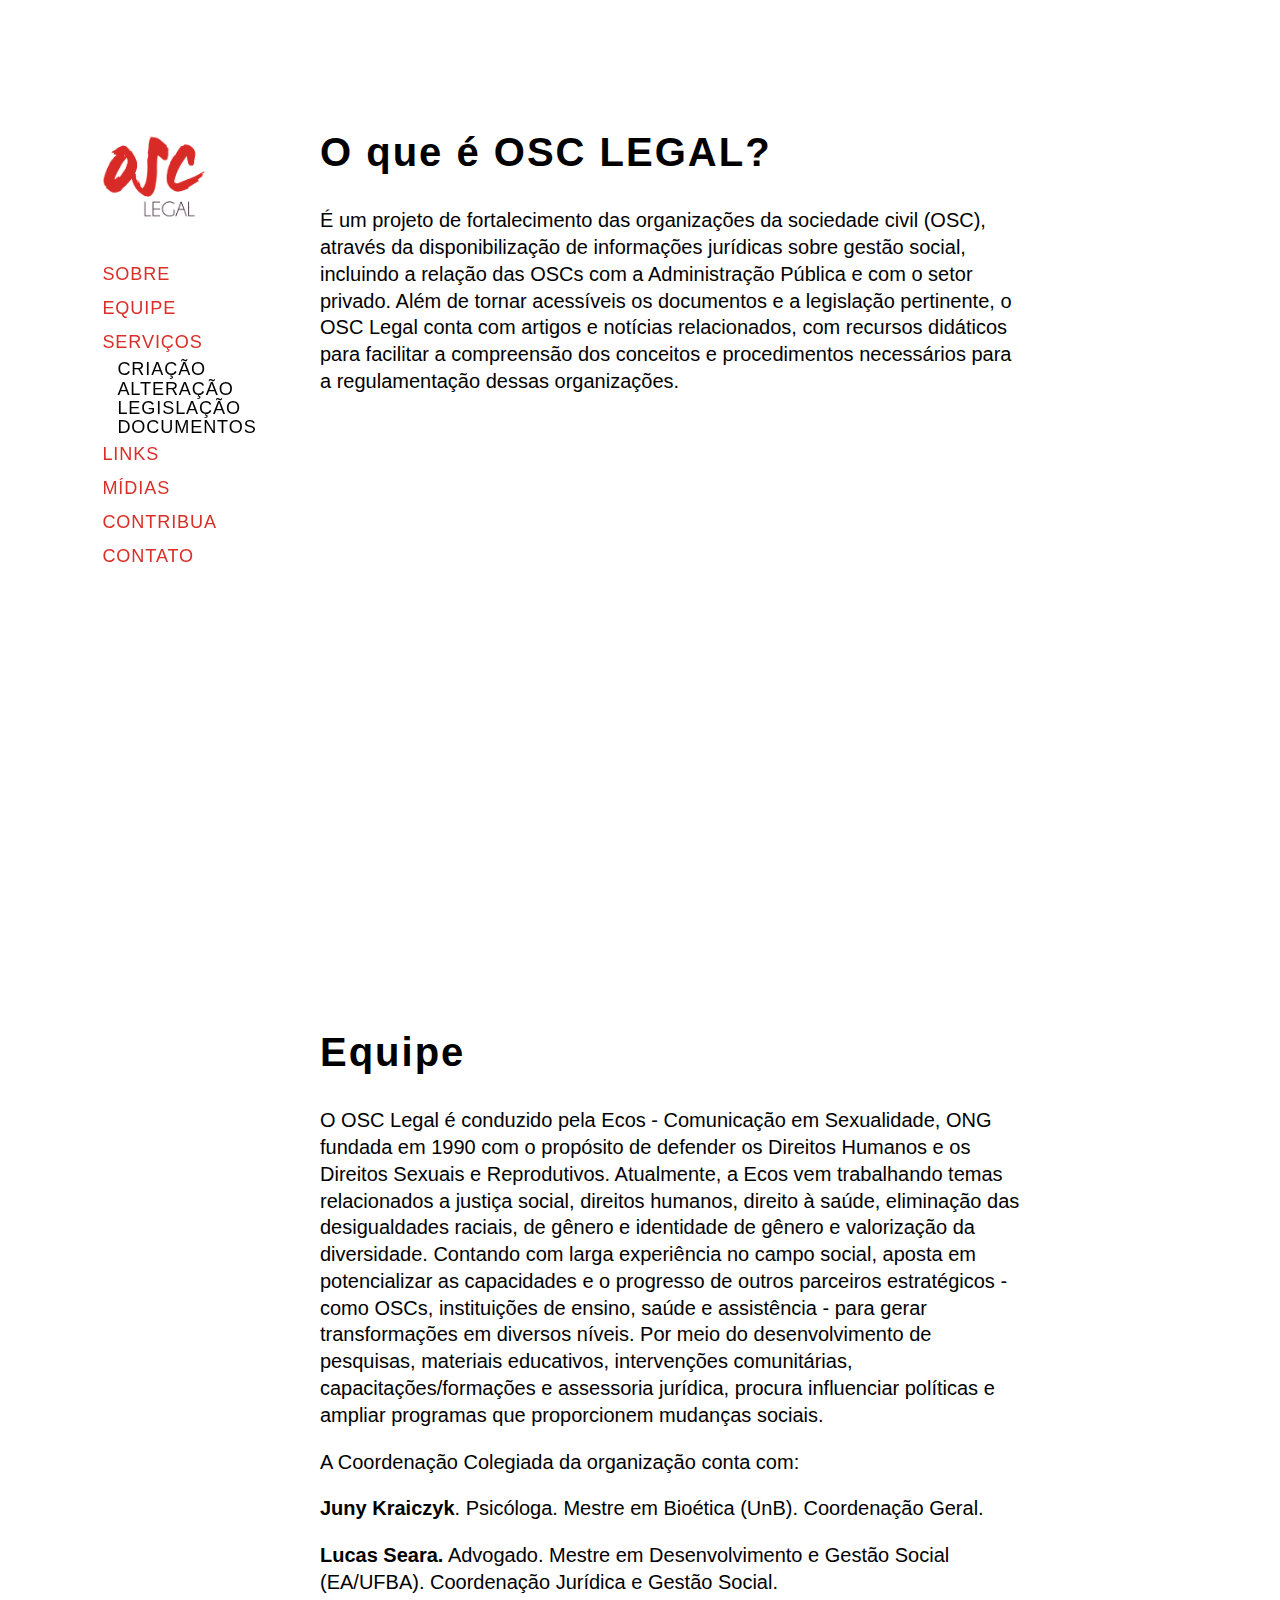
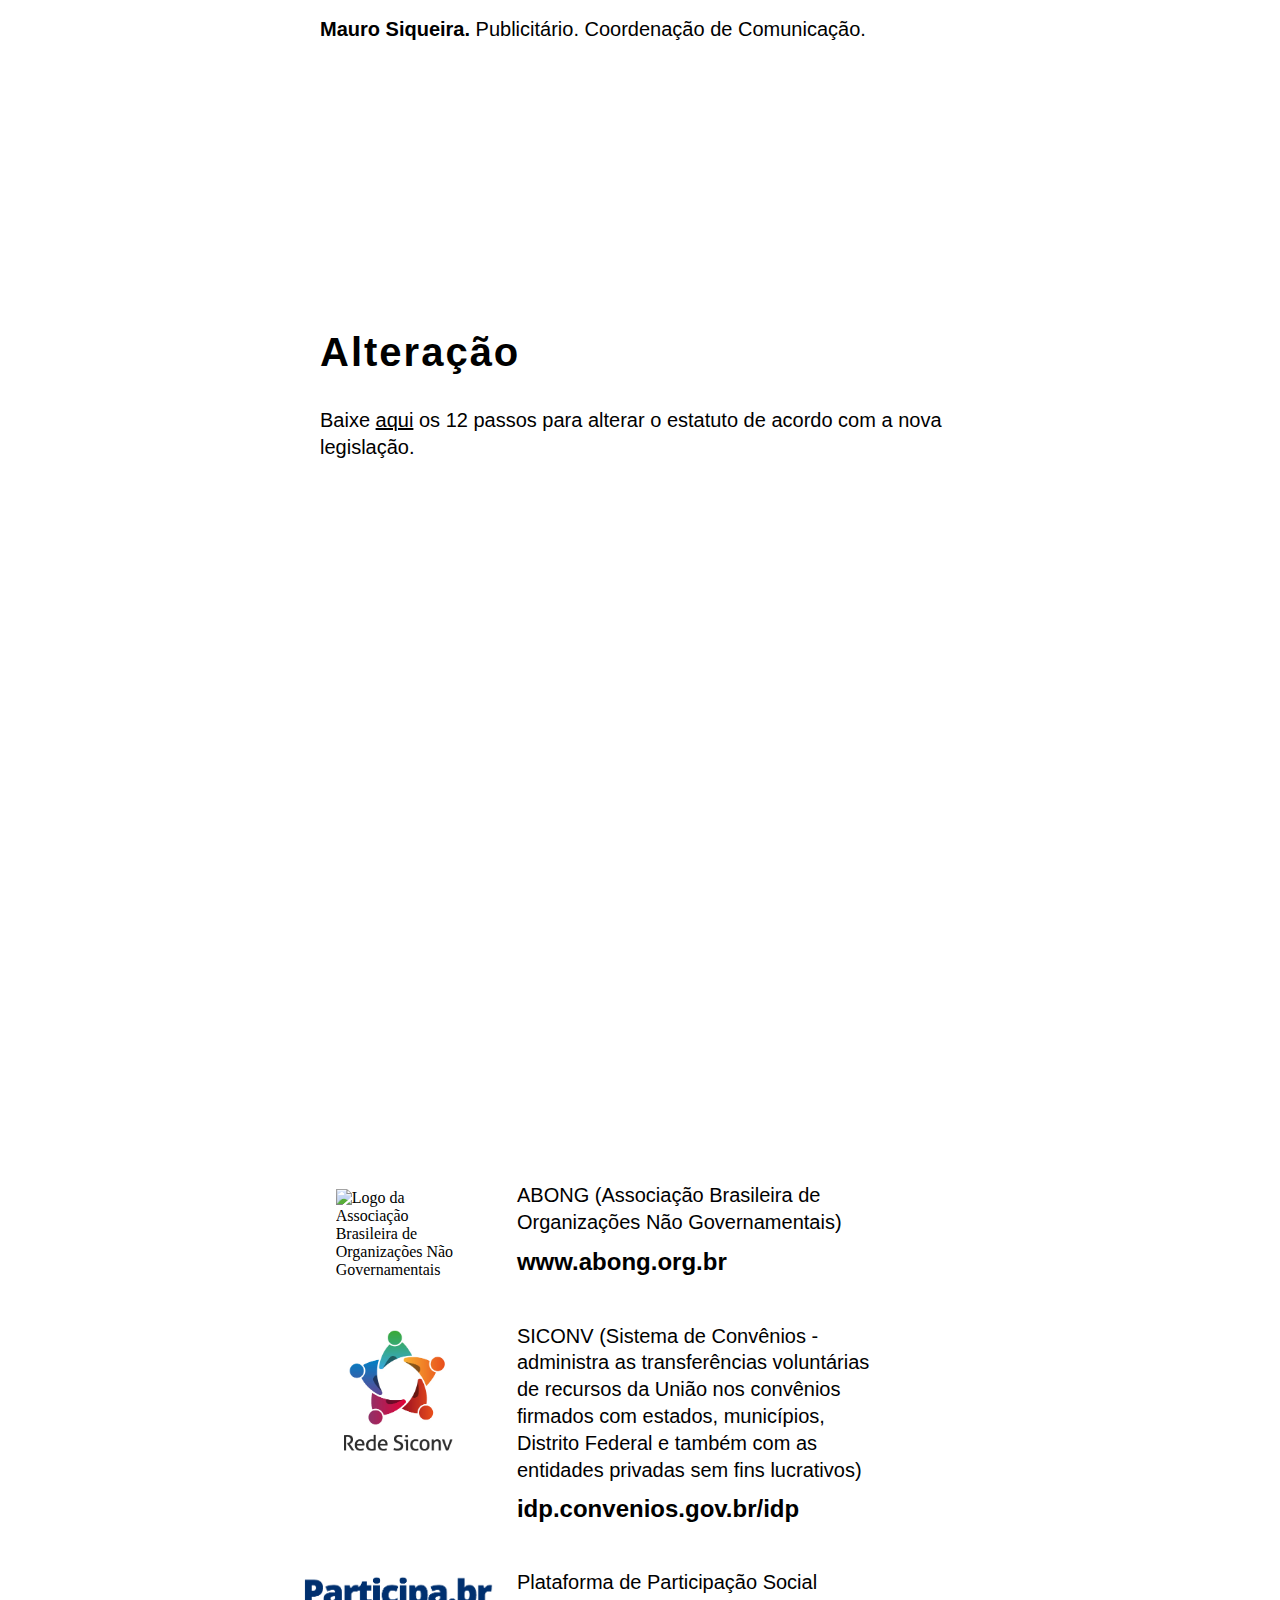
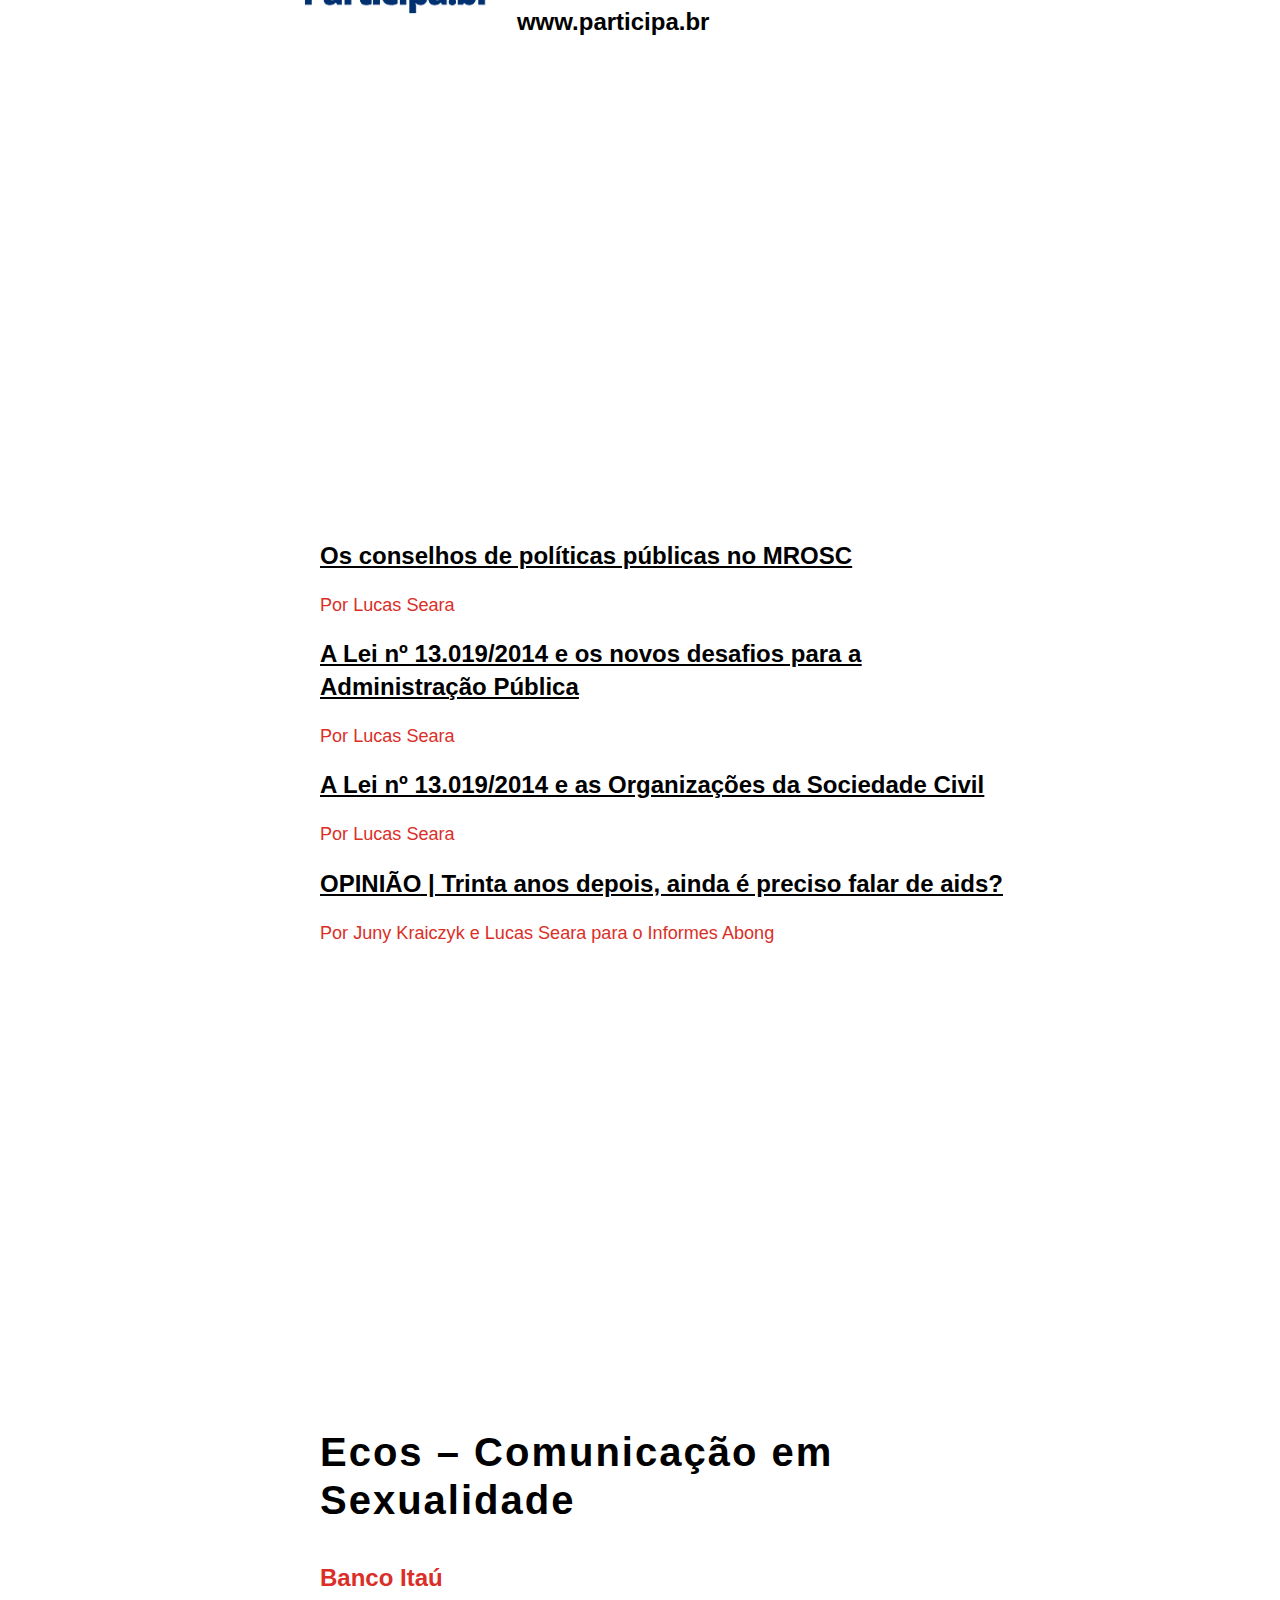
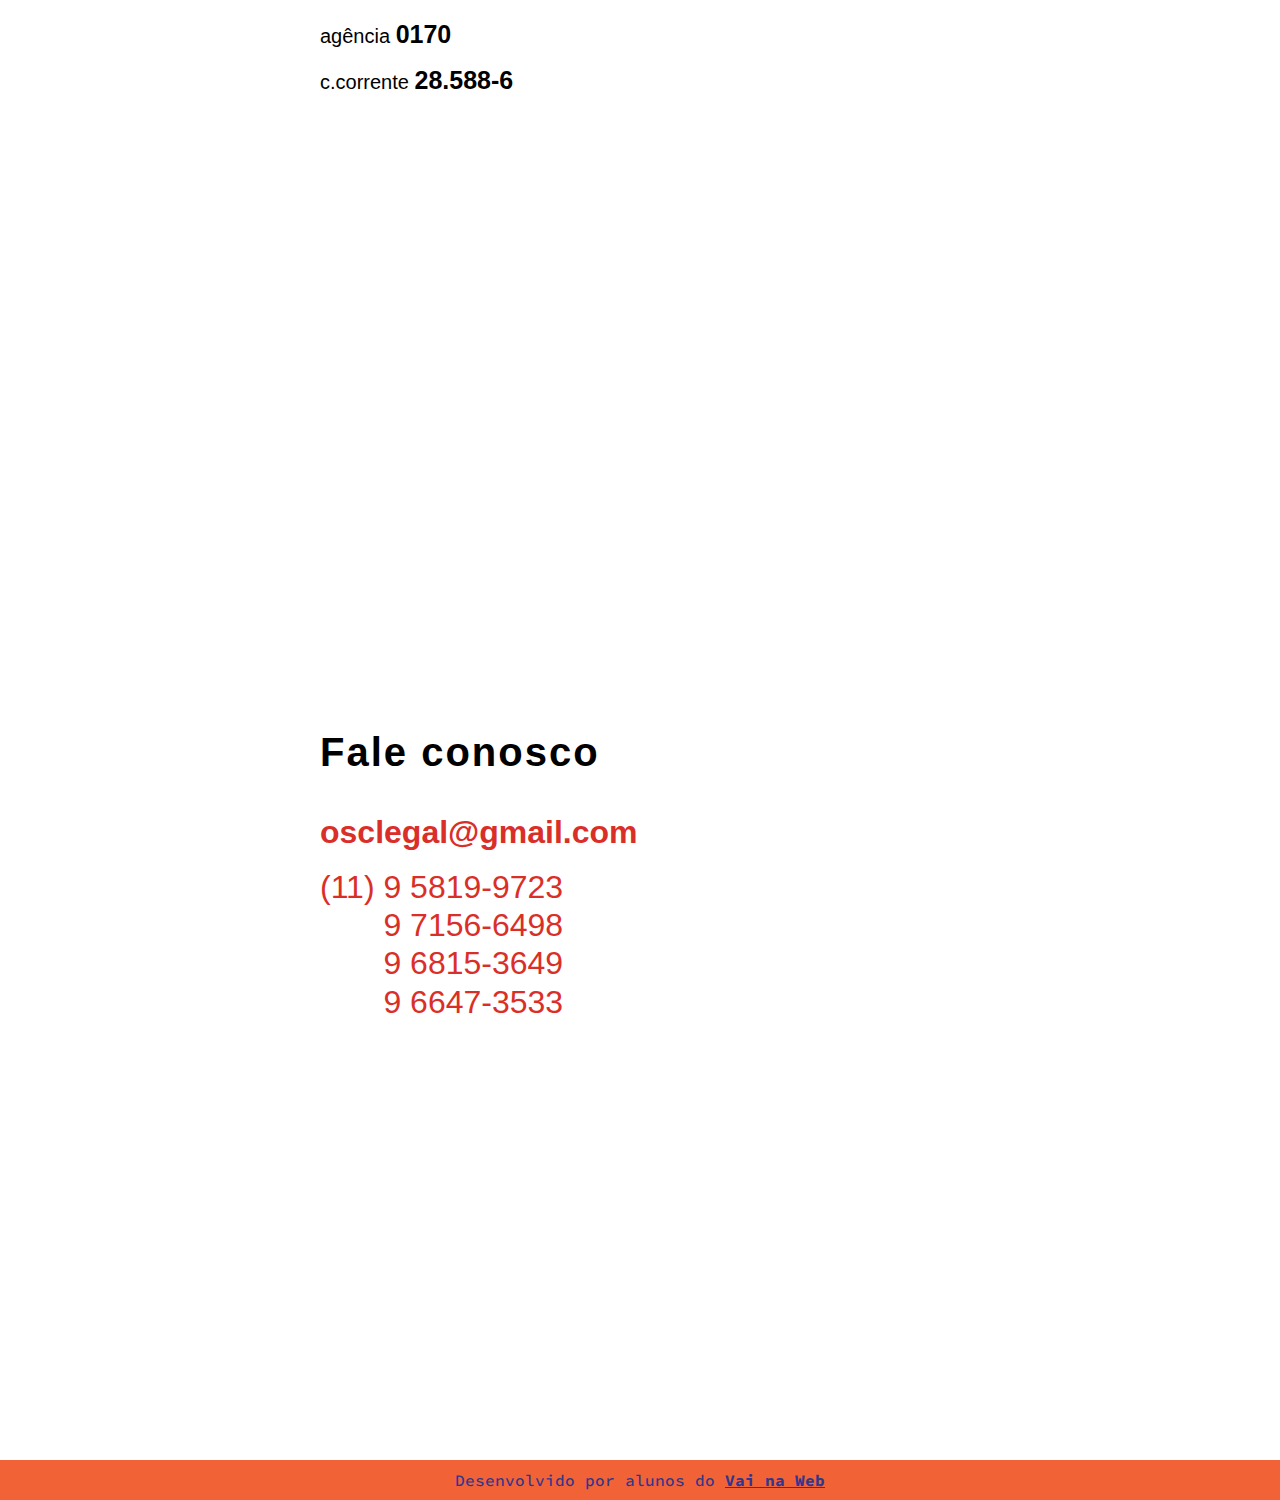
==== commit 0c6d8c54: "update" ====
--- a/alteracao.html
+++ b/alteracao.html
@@ -215,7 +215,9 @@
 				<li>9 6647-3533</li>
 			</ul>
 		</section>
-
 	</main>
+	<footer class="vnw">
+		<p class="vnw__text"> Desenvolvido por alunos do <a class="vnw__link" href="http://www.vainaweb.com.br/" target="_blank">Vai na Web</a></p>
+	</footer>
 </body>
 </html>--- a/style.css
+++ b/style.css
@@ -1,3 +1,5 @@
+@import url('https://fonts.googleapis.com/css?family=Source+Code+Pro:400,500,700');
+
 html, body {
   display: flex;
   justify-content: center;
@@ -214,7 +216,7 @@
 	font-style: normal;
 	font-weight: 500; /*medium*/
 	font-size: 0.94em;
-	line-height: 2.3em;
+	line-height: 2.4em;
 	letter-spacing: 0.05em;
 	margin-bottom: 0.5em;
 	overflow: hidden;
@@ -546,4 +548,35 @@
 		line-height: 1.16em;
 	}
 
+}
+
+/*footer Vai na Web */
+
+.vnw{ 
+	width: 100%;
+    height: 40px;
+	background: #f16337;
+	position: absolute;
+	left: 0;
+	bottom: 0;
+	z-index: 99;
+    display: flex;
+    flex-flow: row nowrap;
+    justify-content: space-around;
+    align-items: center;
+}
+.vnw__text{
+	font-family: 'Source Code Pro', monospace;
+	font-weight: 500;
+	font-size: 16px;
+    color: #30368c;
+}
+.vnw__link{
+	font-weight: 700;
+    color: #30368c;
+}
+@media (max-width: 768px){
+	.vnw__text{
+        font-size: 12px;
+    }
 }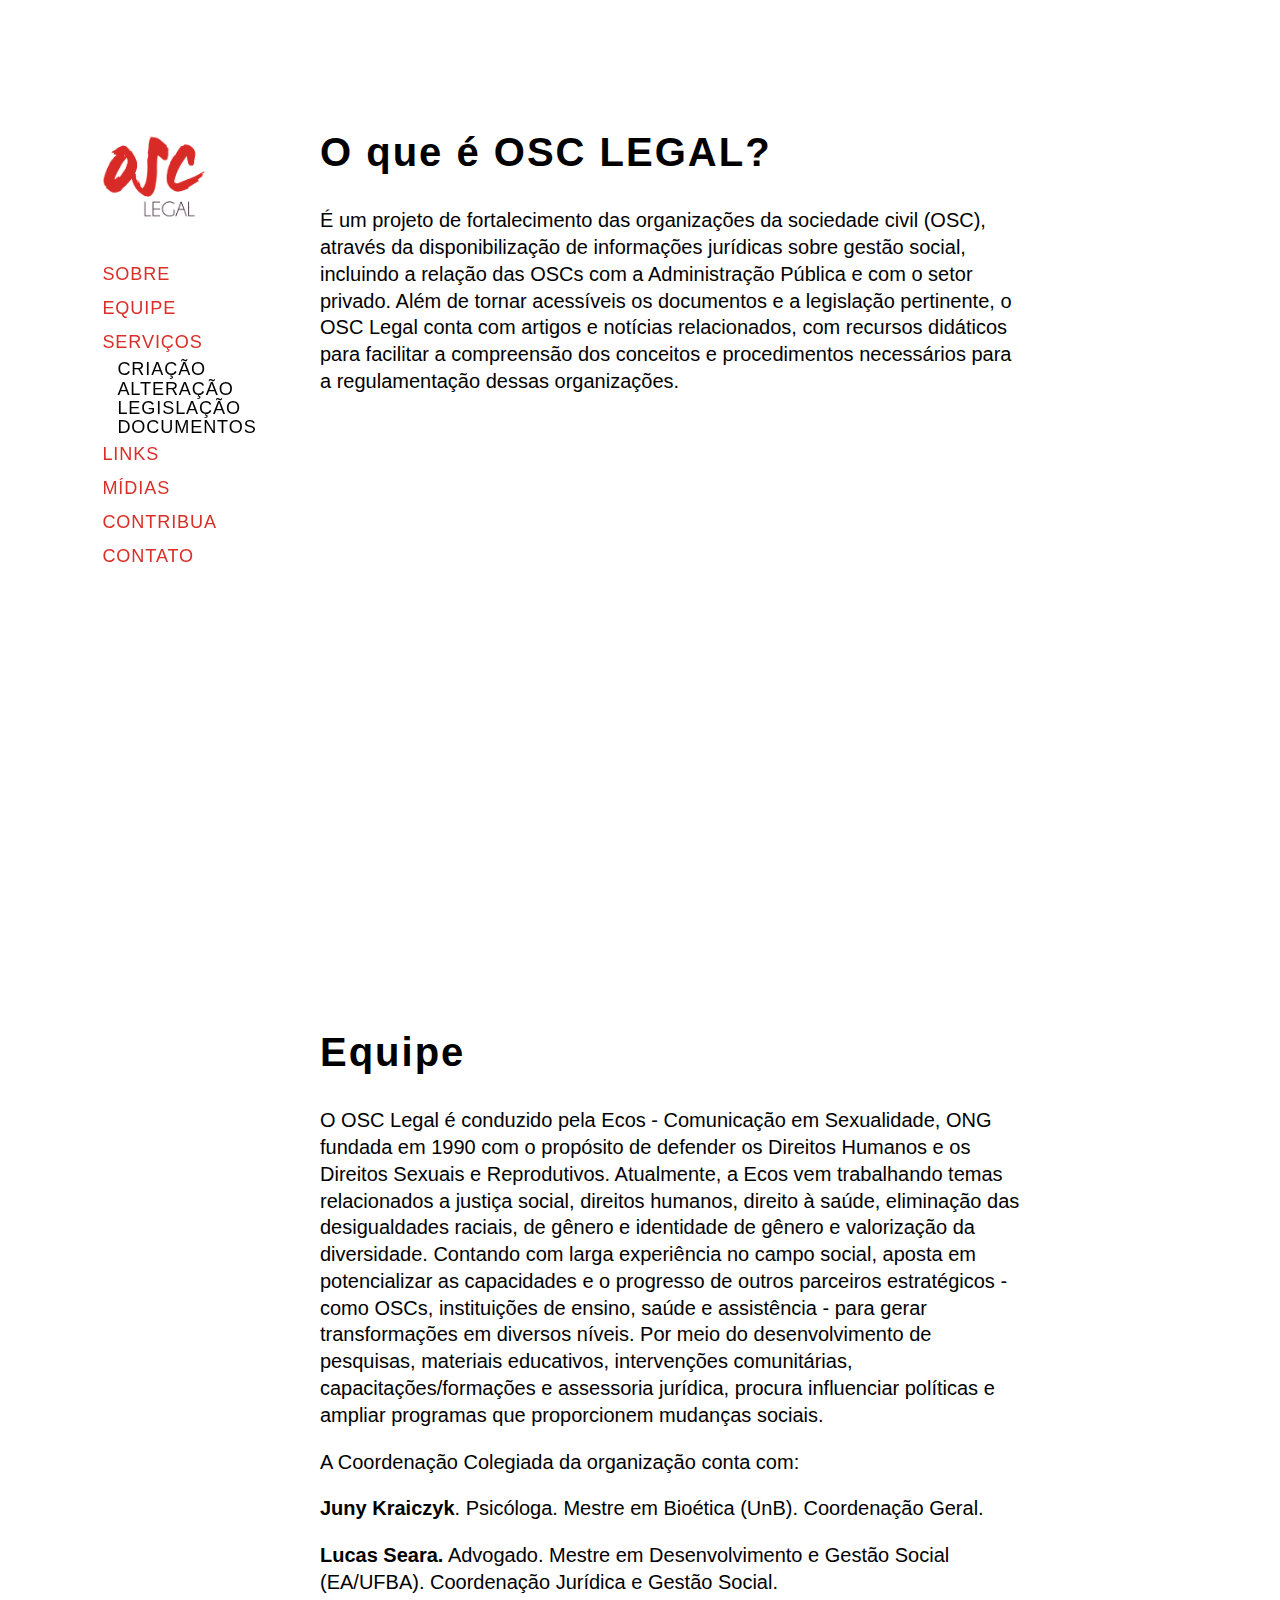
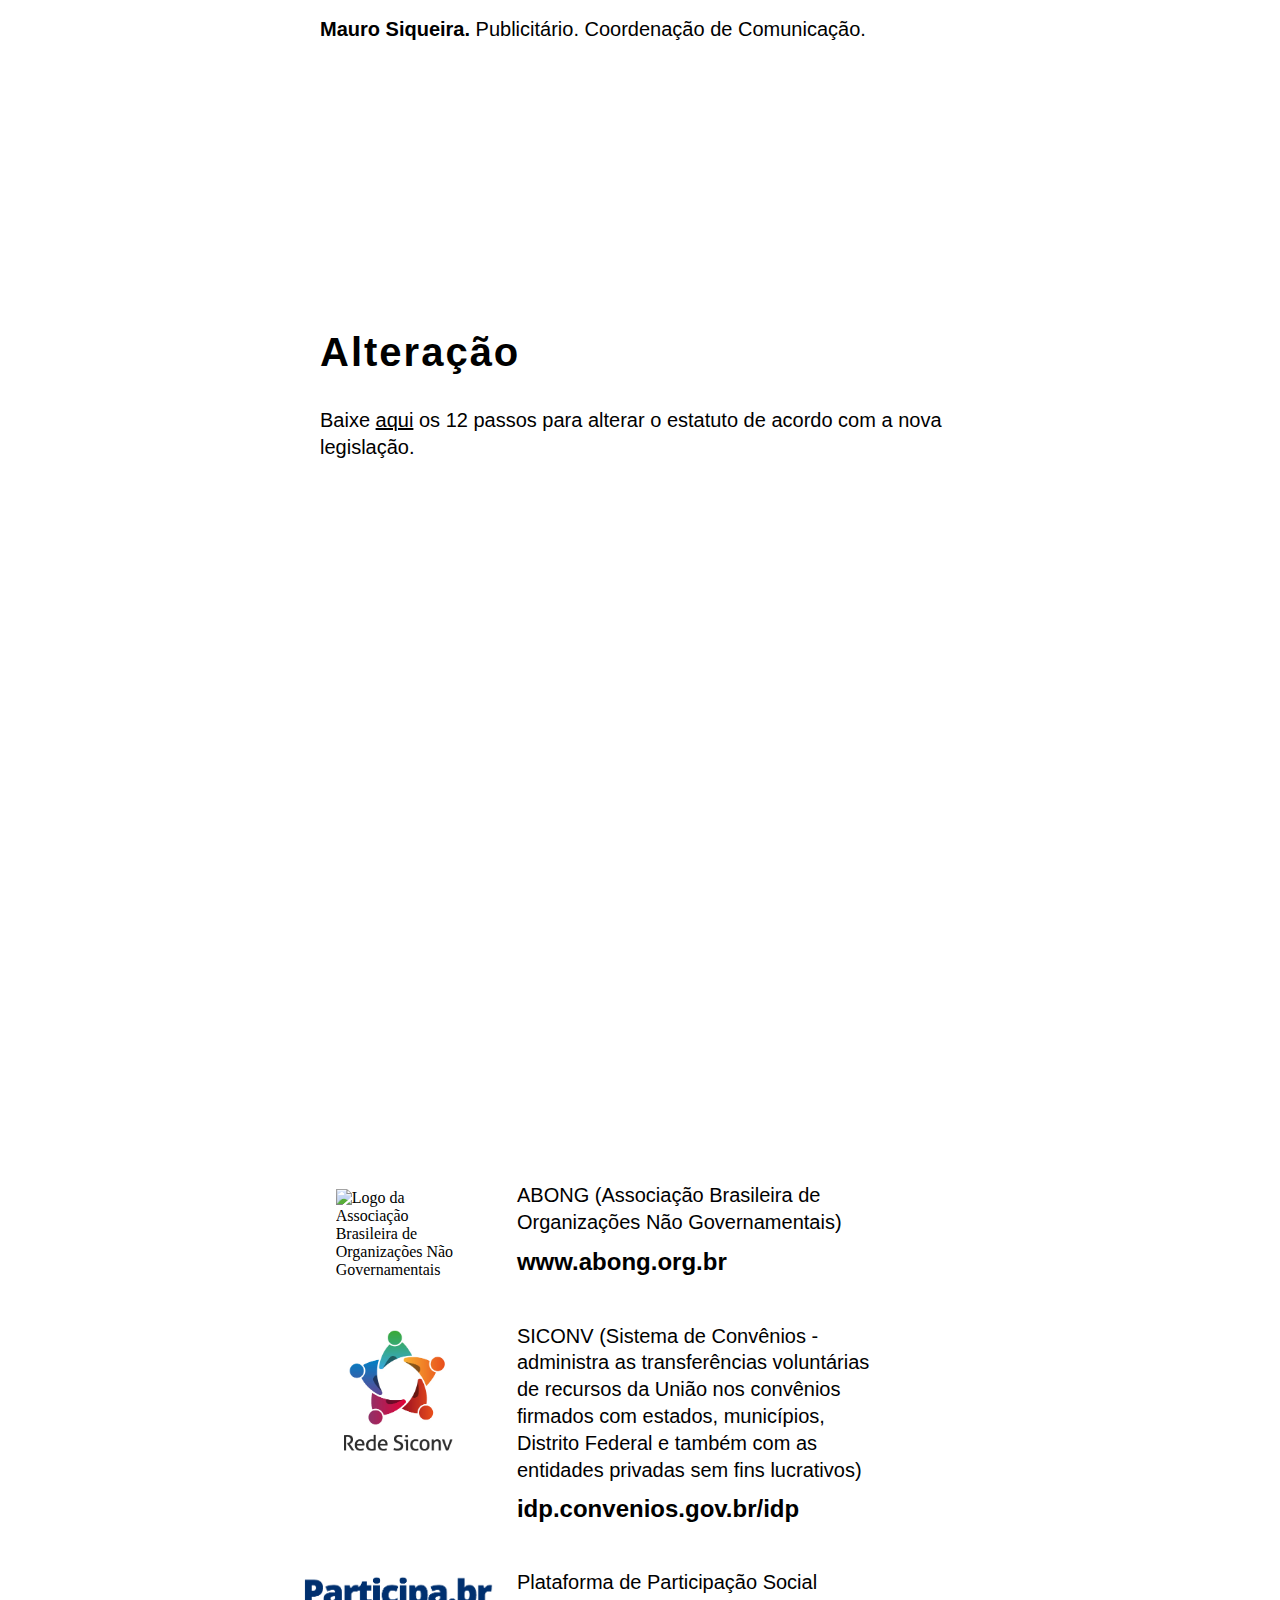
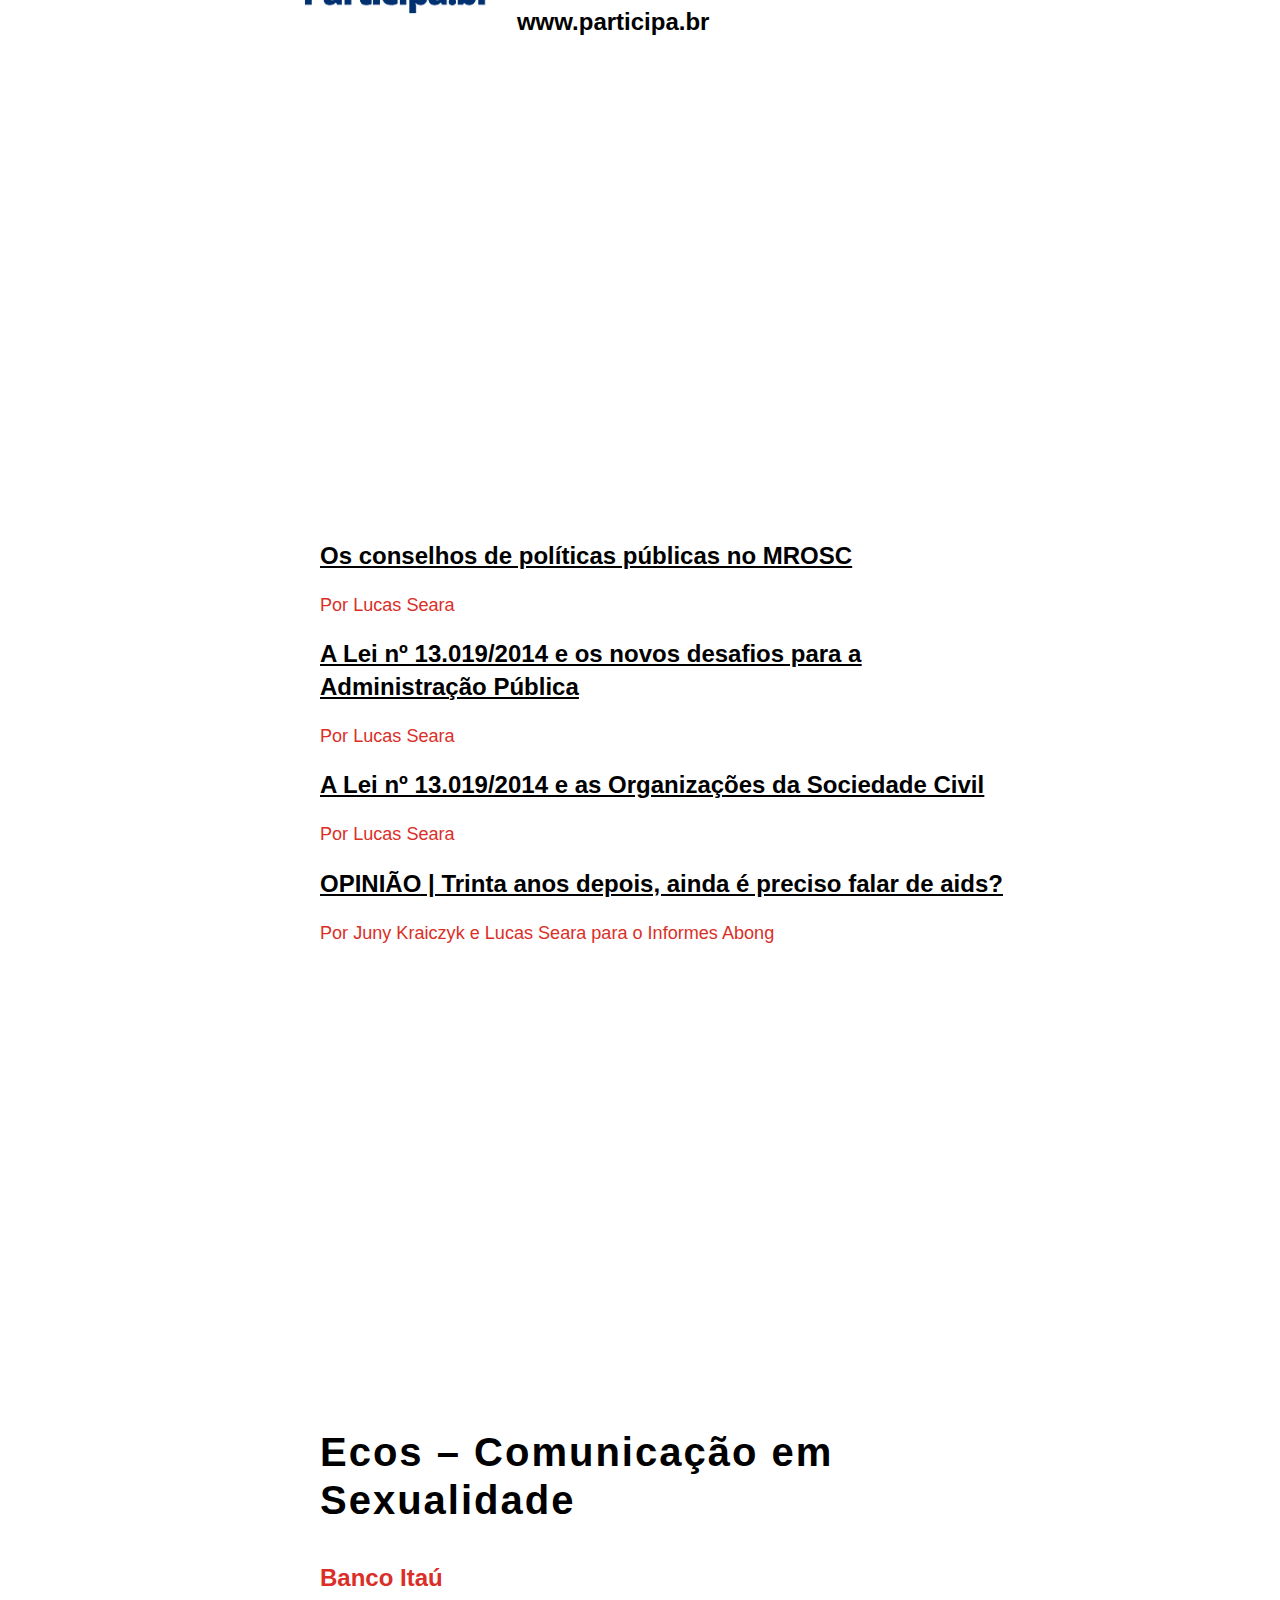
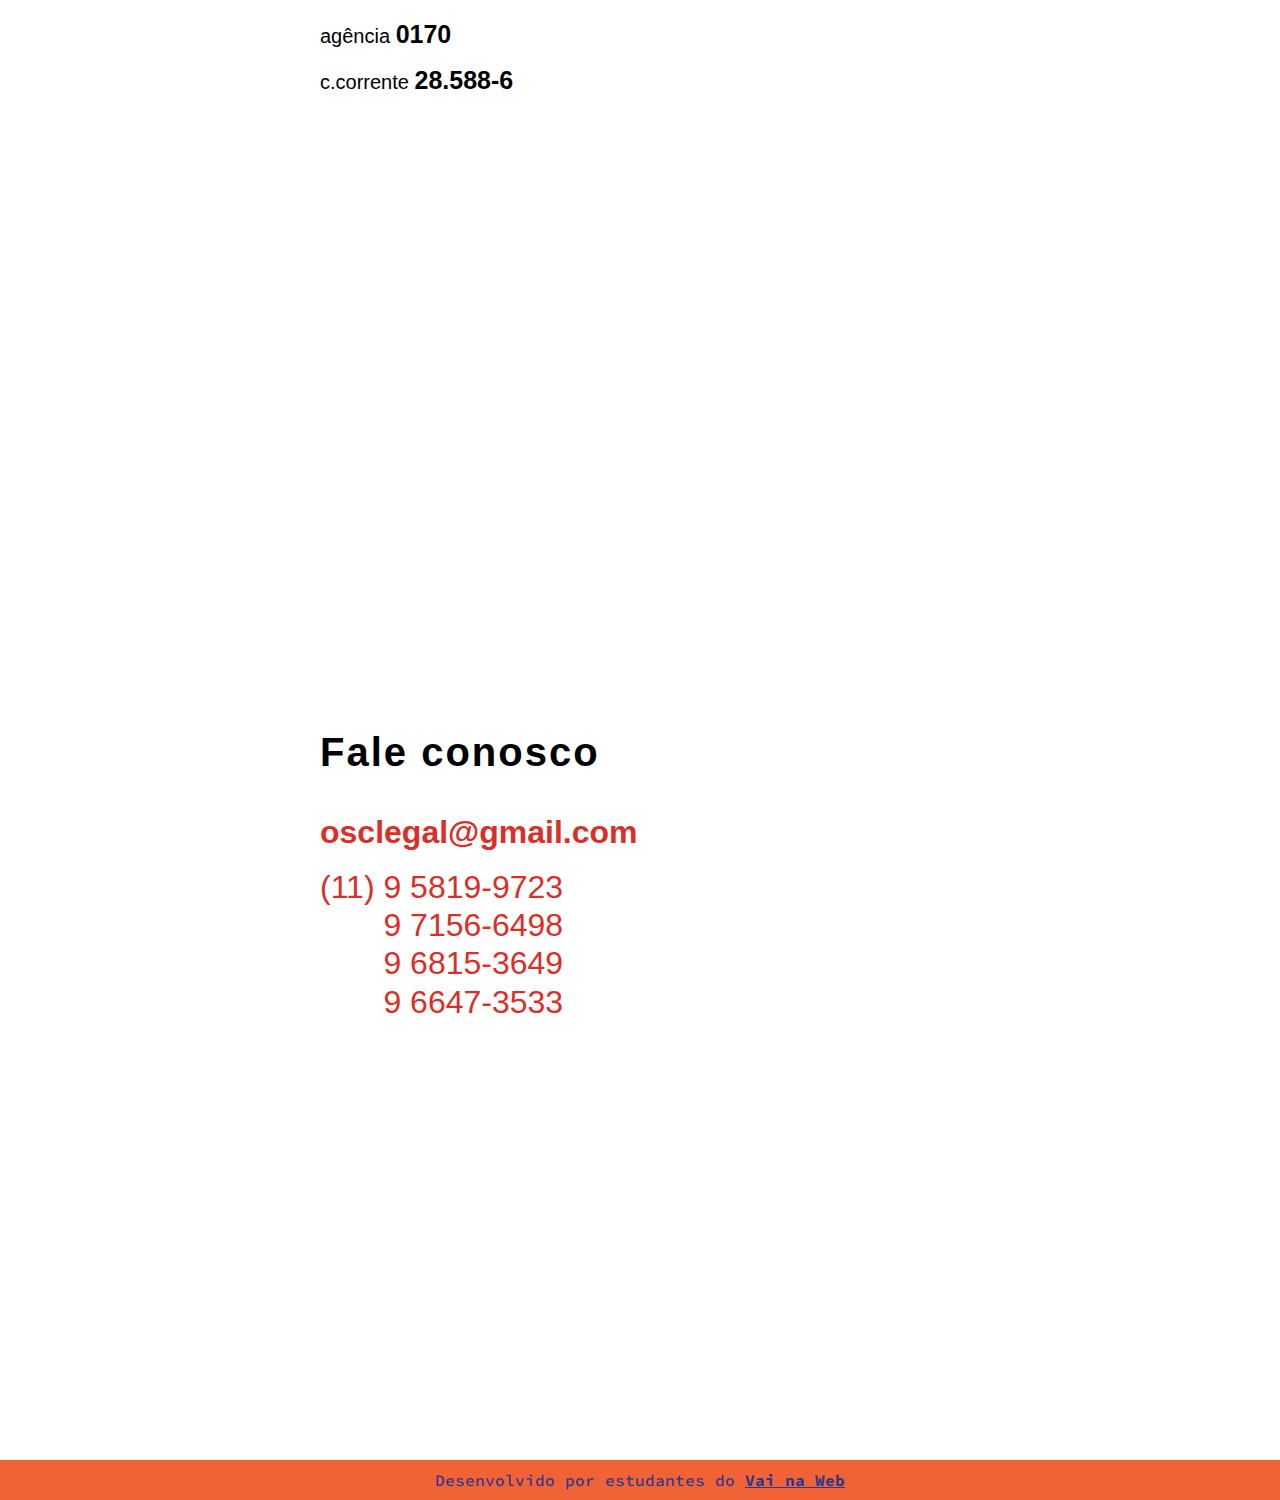
==== commit 53940868: "Update alteracao.html" ====
--- a/alteracao.html
+++ b/alteracao.html
@@ -217,7 +217,7 @@
 		</section>
 	</main>
 	<footer class="vnw">
-		<p class="vnw__text"> Desenvolvido por alunos do <a class="vnw__link" href="http://www.vainaweb.com.br/" target="_blank">Vai na Web</a></p>
+		<p class="vnw__text"> Desenvolvido por estudantes do <a class="vnw__link" href="http://www.vainaweb.com.br/" target="_blank">Vai na Web</a></p>
 	</footer>
 </body>
-</html>+</html>
